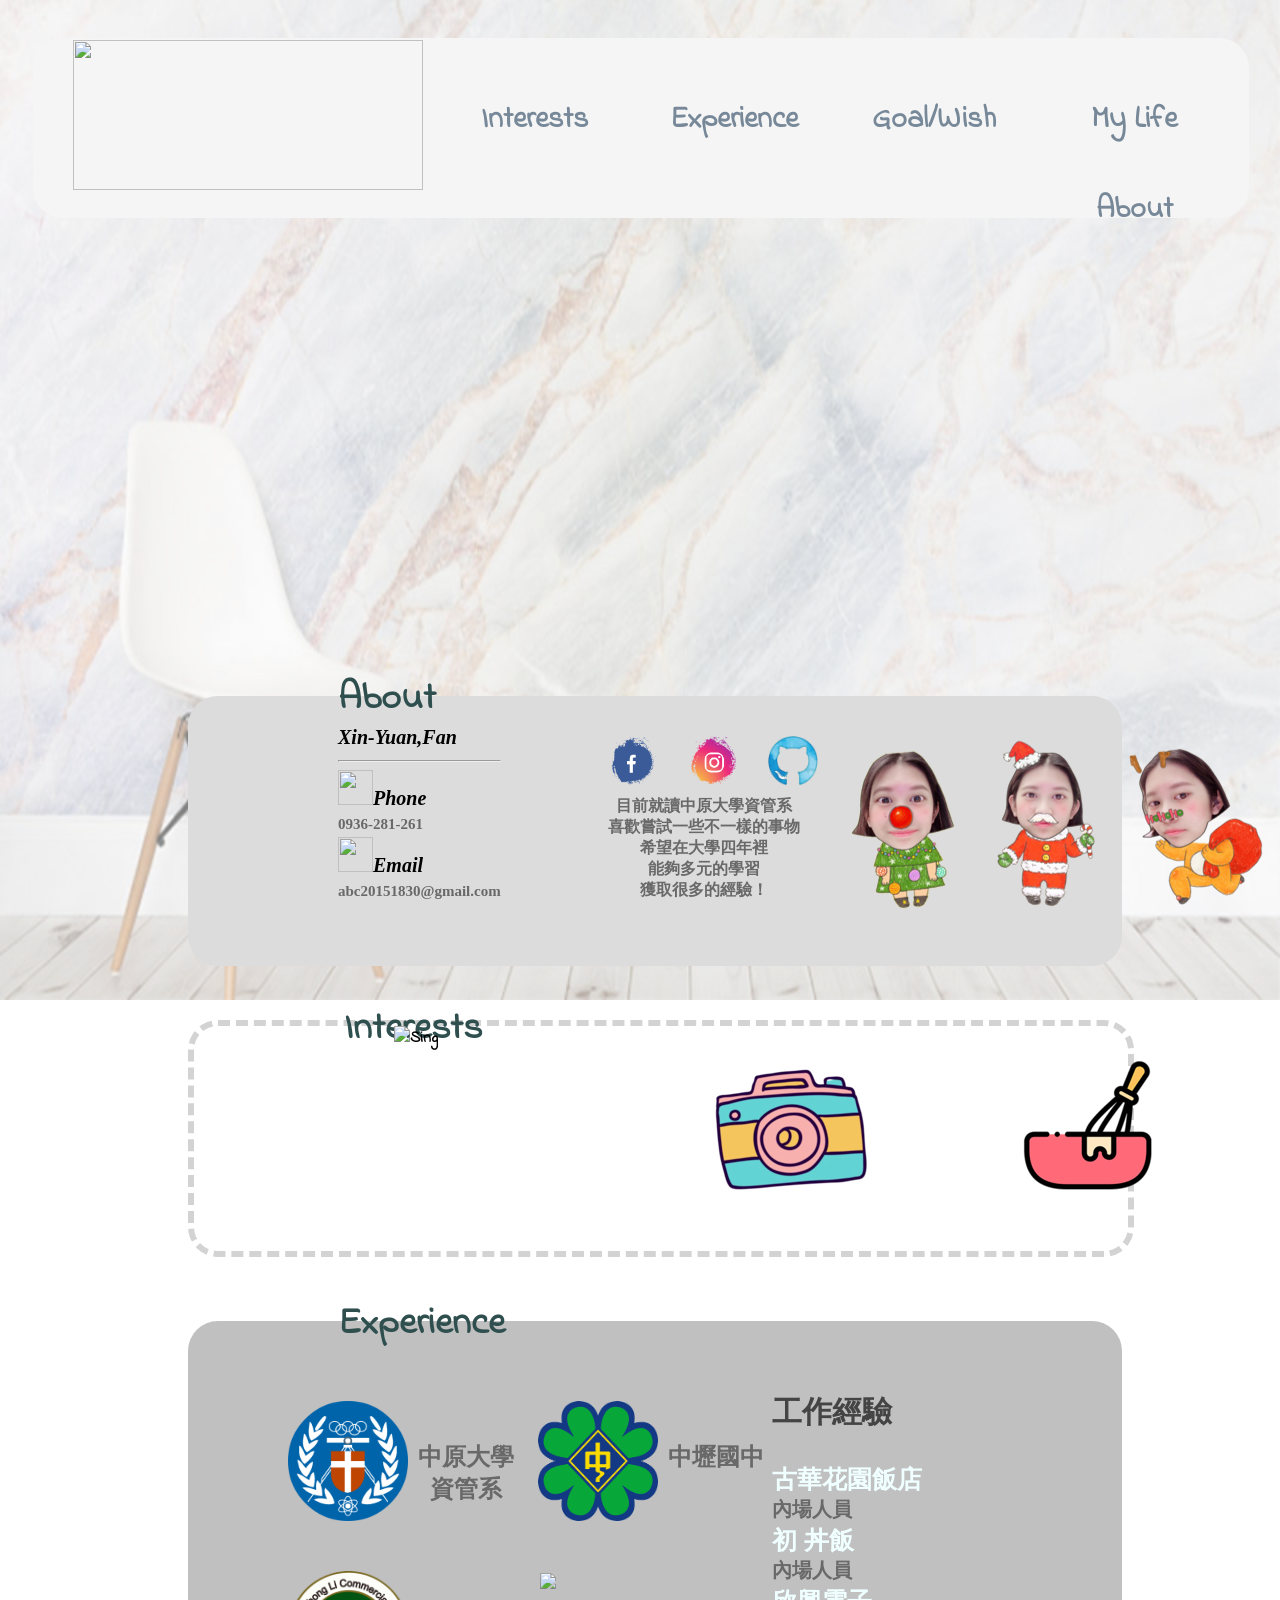
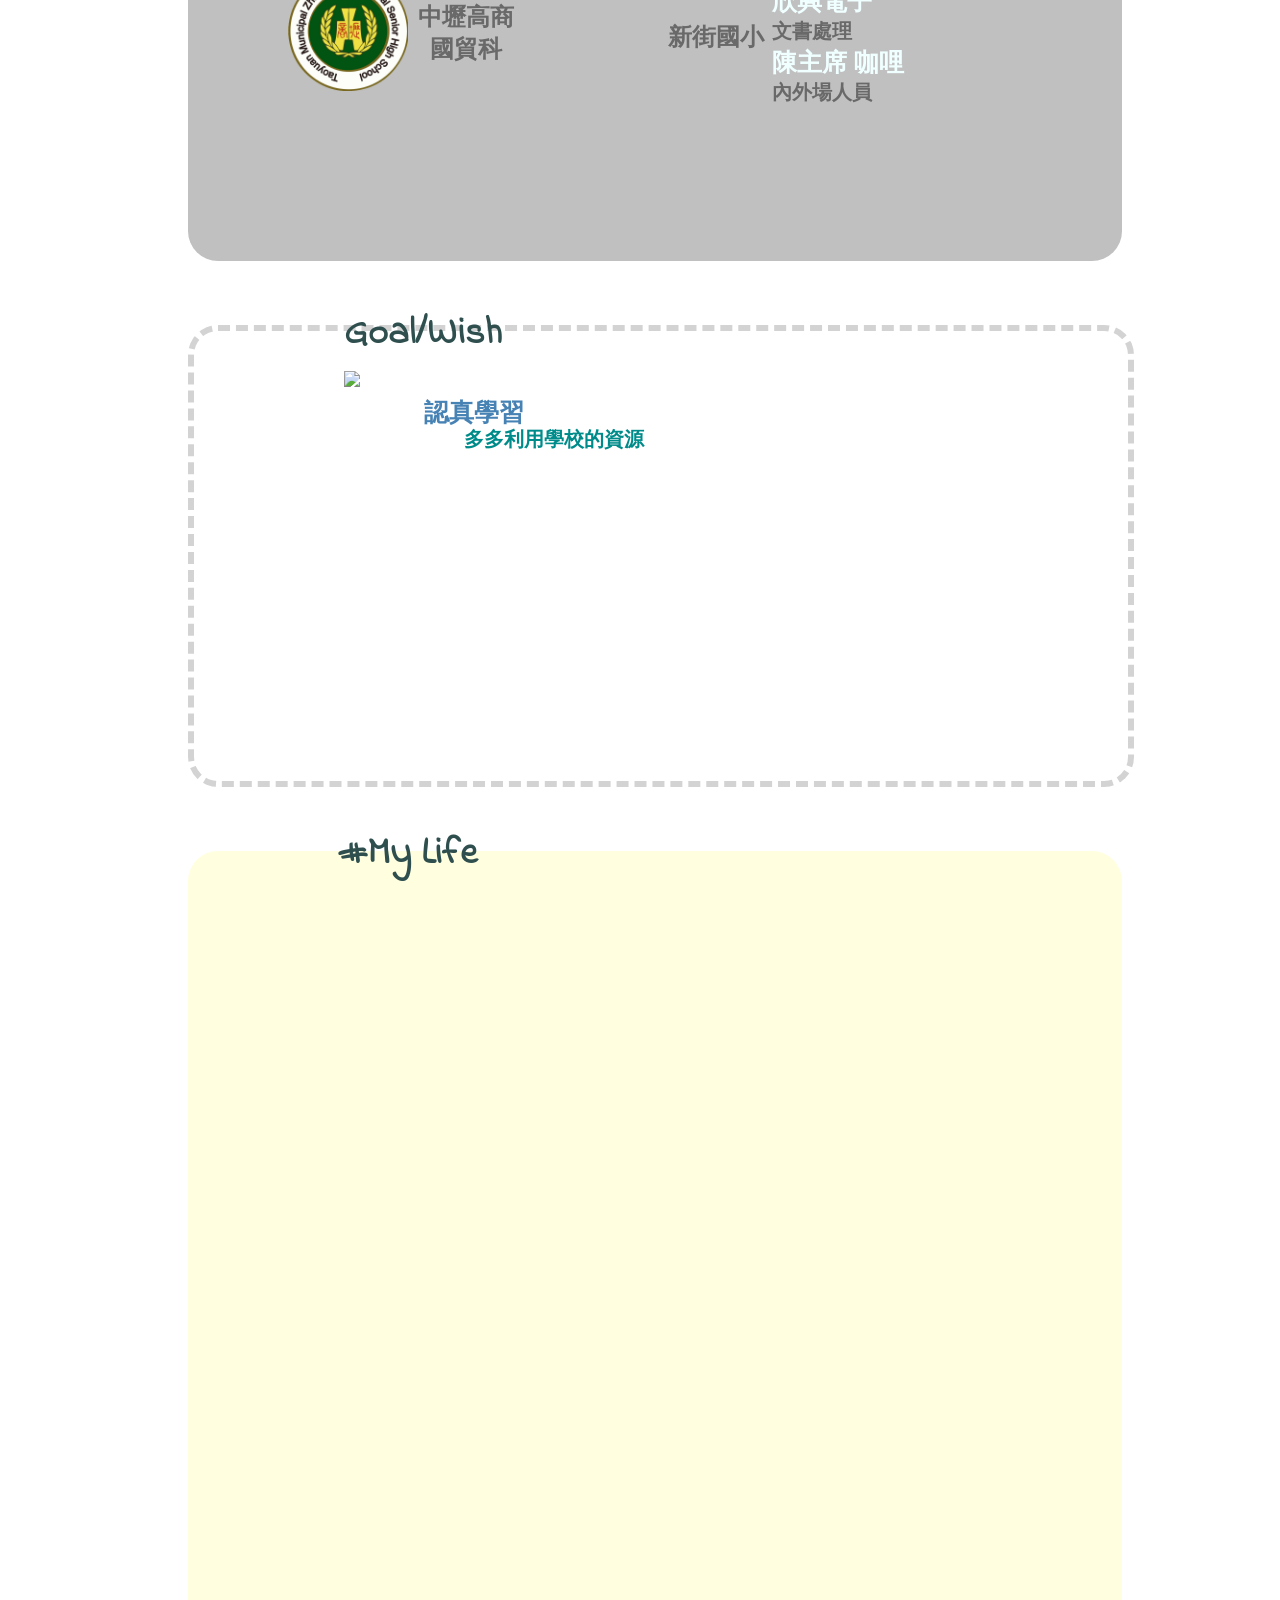
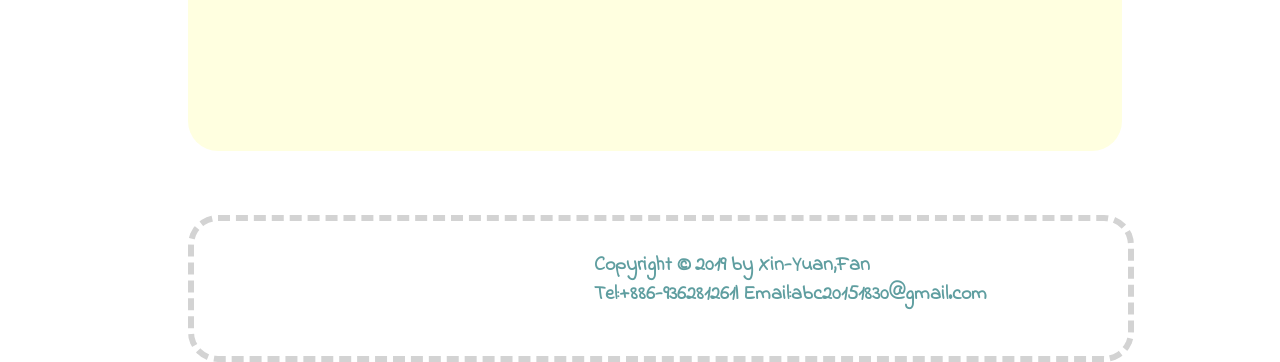
==== index.html @ 4241c242 "Create index.html" ====
<!DOCTYPE html>
<html lang="en">
<head>
	<meta charset="UTF-8">
	<title>欣媛-個人網站</title>
	<style>
		@import url('https://fonts.googleapis.com/css?family=Indie+Flower&display=swap');
		
		html{
			height: 100%;
			font-family:Indie Flower, cursive;
			font-weight: bolder;
		}
		div.bg{
			background-size:cover;
			position: fixed;
			top:0;
			left: 0;
			bottom:0;
			right:0;
			z-index: -1000;
		}
		img.bg{
			opacity: 0.5;
			min-width: 100%;
        	min-height: 1000px;
        	width: 100%;
		}
		img.logo{
			position: relative;
			top:2px;
			left:40px;
			width:350px;
			height:150px;
			float: left;
			
		}
		div.view{
			position:relative;
			top:30px;
			right:15px;
			width:200px;
			height:90px;
			float:right;
			text-align: center;
			
		}
		div.view:hover{
			background-color:white;		
			color:#000000;
			border: none;
			border-radius: 30px;
		}
		nav.top{
			border: none;
			border-radius:30px;
			position:relative;
			left:25px;
			width:95vw;
			height:20vh;
			background-color:#F5F5F5;
			margin-top: 3%;
		
		}
		a{
			font-size:30px;
            color:#778899;
		}
	.coverflow{
		position:absolute;
        width:85vw;
        height:85vh;
        
    }
    .coverflow>a{
        display: block;
        position:absolute;
        top:15px;
        left:200px;
        opacity: 0;
        
   		filter: alpha(opacity=0);
    /*當圖片數量增加，影片長度需更改，變為5s*圖片數量*/
    	-webkit-animation: silder 15s linear infinite;
        animation: silder 15s linear infinite;
    }
    .coverflow>a>img{
        max-width: 100%;
        border: none;
        border-radius:20px;
    }

/*動畫關鍵影格*/
    @-webkit-keyframes silder {
        10% {
            opacity: 1;
            filter: alpha(opacity=100);
        }
        30% {
            opacity: 1;
            filter: alpha(opacity=100);
        }
        40% {
            opacity: 0;
            filter: alpha(opacity=0);
        }
    }
    @keyframes silder {
        10% {
            opacity: 1;
            filter: alpha(opacity=100);
        }
        30% {
            opacity: 1;
            filter: alpha(opacity=100);
        }
        40% {
            opacity: 0;
            filter: alpha(opacity=0);
        }
    }

/*每個圖片各延遲5秒*/
    .coverflow>a:nth-child(3) {
        -webkit-animation-delay: 10s;
                animation-delay: 10s;               
    }

    .coverflow>a:nth-child(2) {
        -webkit-animation-delay: 5s;
                animation-delay: 5s;
    }

    .coverflow>a:nth-child(1) {
        -webkit-animation-delay: 0s;
                animation-delay: 0s;    
    }

    div.about{
		border: none;
		border-radius:30px;
		position:relative;
		top:430px;
		left:180px;
		width:73vw;
		height:30vh;
		background-color:#DCDCDC;
    }
    div.about-word1{
		position: absolute;
		top: 30px;
		left: 150px;
		float: left;
    }
    span.title1{ 
    	font-size:38px;
    	font-weight: bolder;
    	color:darkslategray;
    	position: absolute;
    	top:-25px;
    	left:150px;
    }
	span.aw1{
		font-family:Comic Sans MS;
		font-size:20px;
		font-style: italic;
		font-weight: bolder;
	}
	span.aw2{
		font-family:Comic Sans MS;
		font-size:15px;
		color: #696969;
	}
	div.about-img{
		position:absolute;
		top:40px;
		left:650px;
		width:5px;
		height:10px;
	}
	div.about-word2{
		font-family:微軟正黑體;
		font-size:16px;
		color:#696969;
		text-align: center;
		position: absolute;
		top:100px;
		left:420px;
	}
	img.social1{
		position: absolute;
		top: 40px;
		left: 420px;
		width:50px;
		height:50px;
	}
	img.social2{
		position: absolute;
		top: 40px;
		left: 500px;
		width:50px;
		height:50px;
	}
	img.social3{
		position: absolute;
		top: 40px;
		left:580px;
		width:50px;
		height:50px;
	}
	 div.Interests{
		border:#D3D3D3 dashed 6px;
		border-radius:30px;
		position:relative;
		top:460px;
		left:180px;
		width:73vw;
		height:25vh;
			
    }
    span.title2{ 
    	font-size:38px;
    	font-weight: bolder;
    	color:darkslategray;
    	position: absolute;
    	top:-25px;
    	left:150px;
	}
	div.I1{
		position: absolute;
		top:0px;
		left:200px;
		width:50px; 
		height:50px;
	}
	div.I2{
		position: absolute;
		top:-15px;
		left:500px;
		width:50px; 
		height:50px;
	}
	div.I3{
		position: absolute;
		top:0px;
		left:800px;
		width:50px; 
		height:50px;
	}	
	div.Experience{
		border: none;
		border-radius:30px;
		position:relative;
		top:500px;
		left:180px;
		width:73vw;
		height:60vh;
		background-color:#C0C0C0;
    }
    span.title3{ 
    	font-size:38px;
    	font-weight: bolder;
    	color:darkslategray;
    	position: absolute;
    	top:-25px;
    	left:150px;
	}
	img.c1{
		position: absolute;
		top:80px; 
		left:100px;
		width:120px ;
		height:120px;
	}
	span.c1-word{
		text-align: center;
		position: absolute;
		top:100px;
		left:230px;
		font-family:微軟正黑體; 
		color: #696969;
	}
	img.c2{
		position: absolute;
		top:250px; 
		left:100px;
		width:120px ;
		height:120px;
	}
	span.c2-word{
		text-align: center;
		position: absolute;
		top:260px;
		left:230px;
		font-family:微軟正黑體; 
		color: #696969;
	}
	img.c3{
		position: absolute;
		top:80px; 
		left:350px;
		width:120px ;
		height:120px;
	}
	span.c3-word{
		text-align: center;
		position: absolute;
		top:100px;
		left:480px;
		font-family:微軟正黑體; 
		color: #696969;
	}
	img.c4{
		position: absolute;
		top:250px; 
		left:350px;
		width:120px ;
		height:120px;
	}
	span.c4-word{
		text-align: center;
		position: absolute;
		top:280px;
		left:480px;
		font-family:微軟正黑體; 
		color: #696969;
	}
	.exp{
		position: absolute;
		top:25px;
		right:200px;
	}
	.exp1-t{
		font-size:30px;
		font-family:微軟正黑體;
		color:#444444;
	}
	.exp1{
		font-size: 25px;
		font-family:微軟正黑體;
		color:#F0FFFF;
	}
	.exp2{
		font-size: 20px;
		font-family:微軟正黑體;
		color: #696969;
	}
	div.Goal{
		border:#D3D3D3 dashed 6px;
		border-radius:30px;
		position:relative;
		top:540px;
		left:180px;
		width:73vw;
		height:50vh;
    }
    span.title4{
    	font-size:38px;
    	font-weight: bolder;
    	color:darkslategray;
    	position: absolute;
    	top:-25px;
    	left:150px;
    }
	div.Life{
		border:none;
		border-radius:30px;
		position:relative;
		top:580px;
		left:180px;
		width:73vw;
		height:100vh;
		background-color:lightyellow;
    }
    span.title5{
    	font-size:38px;
    	font-weight: bolder;
    	color:darkslategray;
    	position: absolute;
    	top:-25px;
    	left:150px;
    }
    div.GW1{
		position: absolute;
		top:40px; 
		left:150px;
		width: 80vw;
		height: 80vh;
	}
	span.a1{
		position: absolute;
		top:25px; 
		left:80px;
		font-size:25px;
		font-family: 微軟正黑體;
		color:#4682B4; 
	}
	span.a2{
		position: absolute;
		top:55px; 
		left:120px;	
		font-size:20px;
		font-family: 微軟正黑體;
		color:#008B8B; 	
	}
	div.GW2{
		position: absolute;
		top:40px; 
		left:600px;
		width: 80vw;
		height: 80vh;
    }
	span.GW1-1{
		position: absolute;
		top:45px; 
		left:200px;
		font-family:微軟正黑體;
		font-size:15px;
		font-weight: bolder;
		color: #4682B4;
    }
    span.GW1-2{
		position: absolute;
		top:50px; 
		left:650px;
		font-family:微軟正黑體;
		font-size:10px;
		font-weight: bolder;
		color: #4682B4;    	
    }
    span.GW2-1{
		position: absolute;
		top:50px; 
		left:650px;
		font-family:微軟正黑體;
		font-size:15px;
		font-weight: bolder;
		color: #4682B4;    	
    }
    span.GW2-2{
		position: absolute;
		top:50px; 
		left:650px;
		font-family:微軟正黑體;
		font-size:10px;
		font-weight: bolder;
		color: #4682B4;    	
    }
    div.Footer{
		border:#D3D3D3 dashed 6px;
		border-radius:30px;
		position:relative;
		top:620px;
		left:180px;
		width:73vw;
		height:15vh;
		margin-bottom:3%;
    }
    .footer{
		font-size: 20px;
		color:cadetblue;
		position:absolute;
		top:30px ;
		left:400px;
    }
	</style>
</head>
<body>
	<div class="bg">
		<img class="bg" src="bg.jpg" >
	</div>

	<section>
			<nav class="top"><!--選單-->
				<div><img class="logo" src="logo.png"></div>
				<a href="#contact"><div class="view"><p>My Life</p></div></a>
				<a href="#life"><div class="view"><p>Goal/Wish</p></div></a>
				<a href="#goal"><div class="view"><p>Experience</p></div></a>
				<a href="#wish"><div class="view"><p>Interests</p></div></a>
				<a href="#personal"><div class="view"><p>About</p></div></a>
			</nav>
	</section>
<br>
	<section>
		<div class="coverflow"><!--圖片輪播-->
    		<a href="#"><img src="01.jpg"></a>
    		<a href="#"><img src="02.jpg"></a>
   			<a href="#"><img src="03.jpg"></a>
		</div>
    </section>
<br>
	<section>
		<div class="about"><!--about start-->
			<div class="about-img"><img src="1.png"></div>
			<span class="title1">About<br></span>
			<div class="about-word1">
				<span class="aw1">Xin-Yuan,Fan<br></span>
				<hr>
				<span class="aw1"><img width="35px" height="35px" src="phone.png">Phone<br></span>
				<span class="aw2">0936-281-261<br></span>
				<span class="aw1"><img width="35px" height="35px" src="mail.png">Email<br></span>
				<span class="aw2">abc20151830@gmail.com</span>
			</div>
			<div>
				<img class="social1" src="FB.png" alt="FB">
				<img class="social2" src="IG.png" alt="IG">
				<img class="social3" src="Github.png" alt="Github">	
			</div>
			<div class="about-word2">
			目前就讀中原大學資管系<br>喜歡嘗試一些不一樣的事物<br>
			希望在大學四年裡<br>能夠多元的學習<br>獲取很多的經驗！
			</div>
		</div>
	</section>
<br>
	<section>
		<div class="Interests">
			<span class="title2">Interests</span>
			<div class="I1">
				<img src="Sing.png" alt="Sing">
			</div>
			<div class="I2">
				<img src="Camera.png" alt="Photography">
			</div>
			<div class="I3">
				<img src="Cook.png" alt="Cook">
			</div>
		</div>
	</section>
<br>
	<section>
		<div class="Experience">
			<span class="title3">Experience</span>
			<div>
				<img class="c1" src="CYCU.png"><span class="c1-word"><h2>中原大學<br>資管系</h2></span>
				<img class="c2" src="Clvsc.png"><span class="c2-word"><h2>中壢高商<br>國貿科</h2></span>
				<img class="c3" src="Cljhs.png"><span class="c3-word"><h2>中壢國中</h2></span>
				<img class="c4" src="SJ.png"><span class="c4-word"><h2>新街國小</h2></span>
			</div>
			<div>
				<ul class="exp" style="list-style: none">
					<p class="exp1-t">工作經驗</p>
					<li>
						<span class="exp1">古華花園飯店<br></span>
						<span class="exp2">內場人員<br></span>
					</li>
					<li>
						<span class="exp1">初 丼飯<br></span>
						<span class="exp2">內場人員<br></span>
					</li>
					<li>
						<span class="exp1">欣興電子<br></span>
						<span class="exp2">文書處理<br></span>
					</li>
					<li>
						<span class="exp1">陳主席 咖哩<br></span>
						<span class="exp2">內外場人員<br></span>
					</li>
				</ul>
			</div>
		</div>
	</section>
<br>
	<section>
		<div class="Goal">
			<span class="title4">Goal/Wish</span>
			<div class="GW1">
				<img src="leaf.png"><span class="a1">認真學習<br></span>
				<span class="a2">多多利用學校的資源</span>
			</div>

		</div>
	</section>
<br>
	<section>
		<div class="Life">
			<span class="title5">#My Life</span>
		</div>
	</section>
<br>
	<section>
		<div class="Footer">
			<span class="footer">Copyright © 2019 by Xin-Yuan,Fan <br>
			Tel:+886-936281261| Email:abc20151830@gmail.com</span>
		</div>
	</section>
</body>
</html>
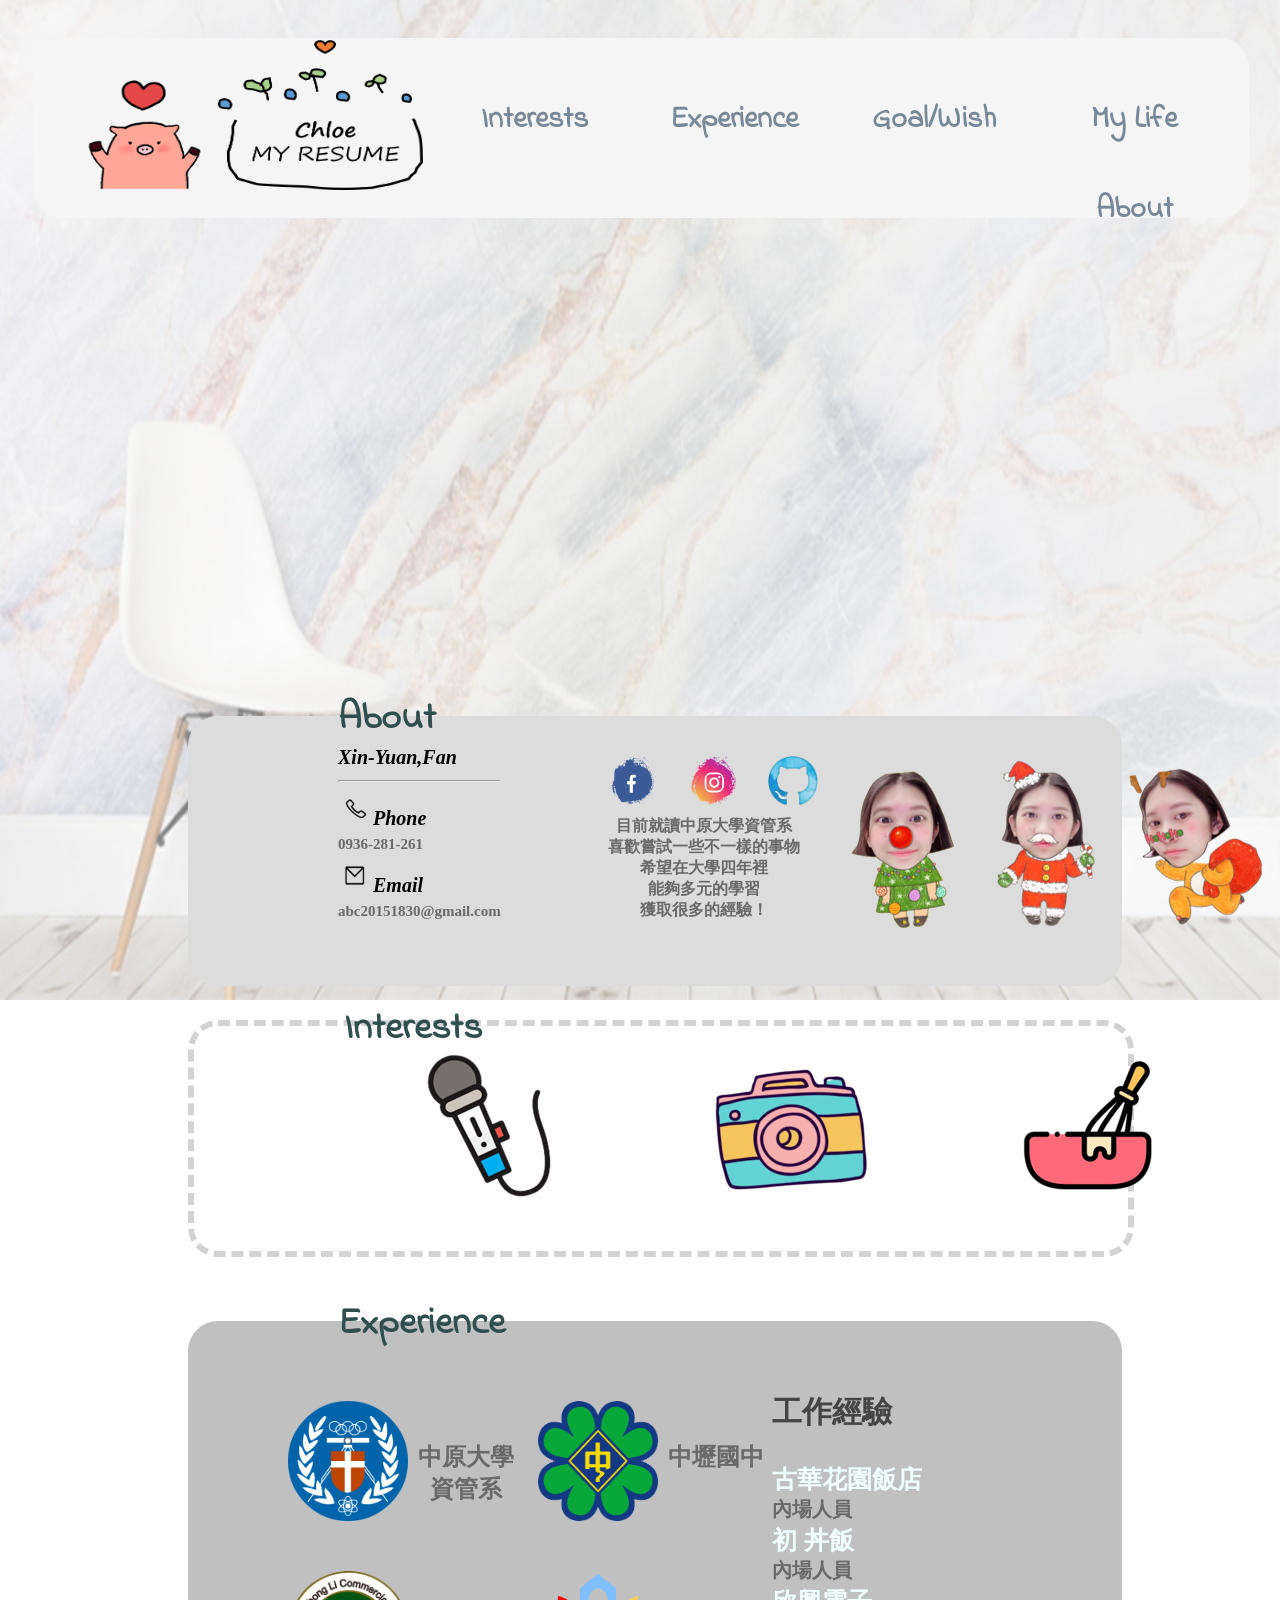
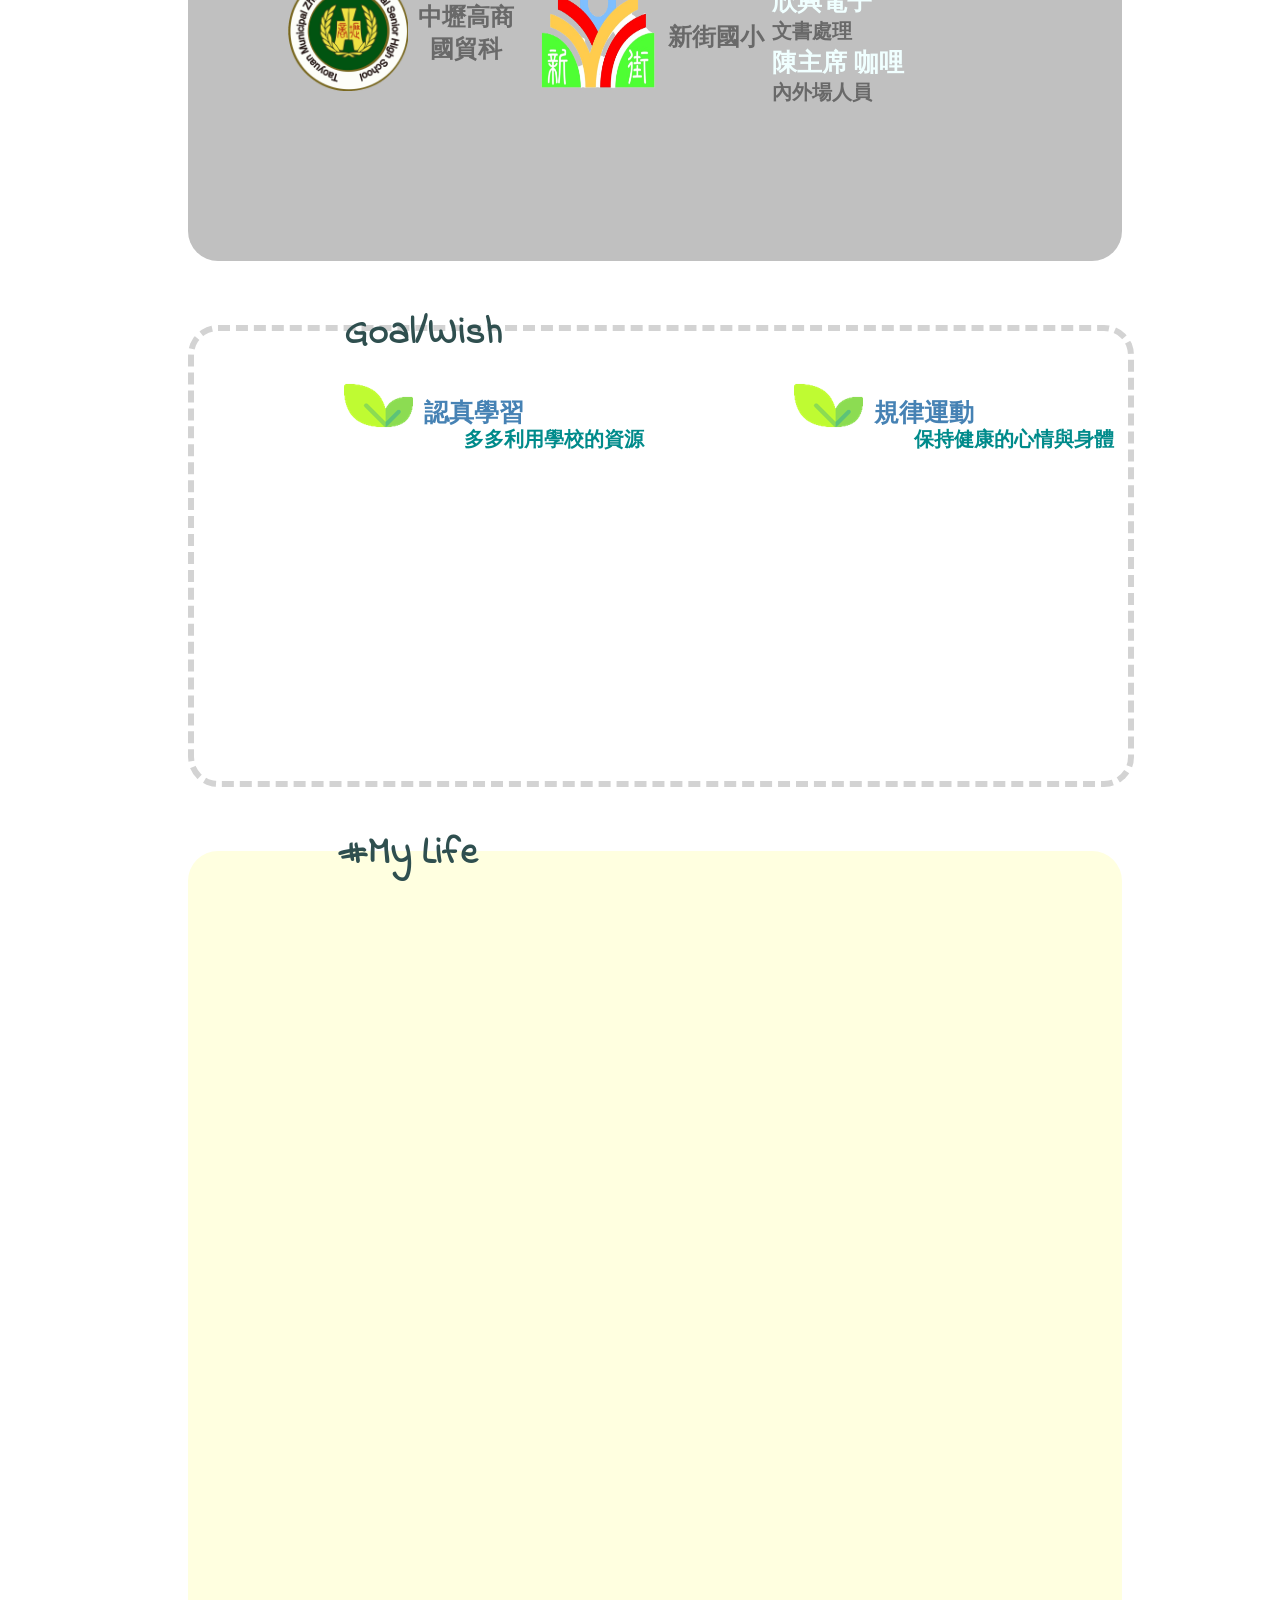
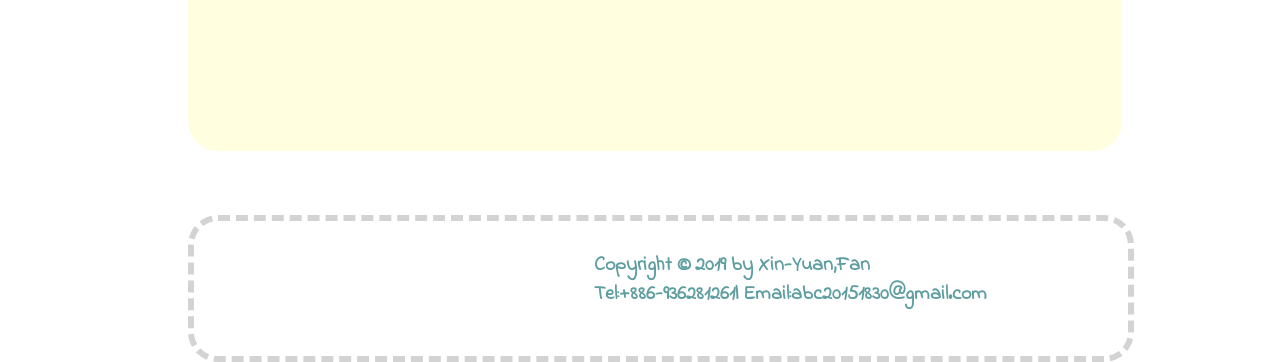
==== commit 01610c97: "Update index.html" ====
--- a/index.html
+++ b/index.html
@@ -140,7 +140,7 @@
 		border: none;
 		border-radius:30px;
 		position:relative;
-		top:430px;
+		top:450px;
 		left:180px;
 		width:73vw;
 		height:30vh;
@@ -402,6 +402,22 @@
 		font-size:20px;
 		font-family: 微軟正黑體;
 		color:#008B8B; 	
+	}
+	span.b1{
+		position: absolute;
+		top:25px; 
+		left:80px;
+		font-size:25px;
+		font-family: 微軟正黑體;
+		color:#4682B4; 		
+	}
+	span.b2{
+		position: absolute;
+		top:55px; 
+		left:120px;	
+		font-size:20px;
+		font-family: 微軟正黑體;
+		color:#008B8B; 			
 	}
 	div.GW2{
 		position: absolute;
@@ -568,7 +584,10 @@
 				<img src="leaf.png"><span class="a1">認真學習<br></span>
 				<span class="a2">多多利用學校的資源</span>
 			</div>
-
+			<div class="GW2">
+				<img src="leaf.png"><span class="a1">規律運動<br></span>
+				<span class="a2">保持健康的心情與身體</span>
+			</div>
 		</div>
 	</section>
 <br>
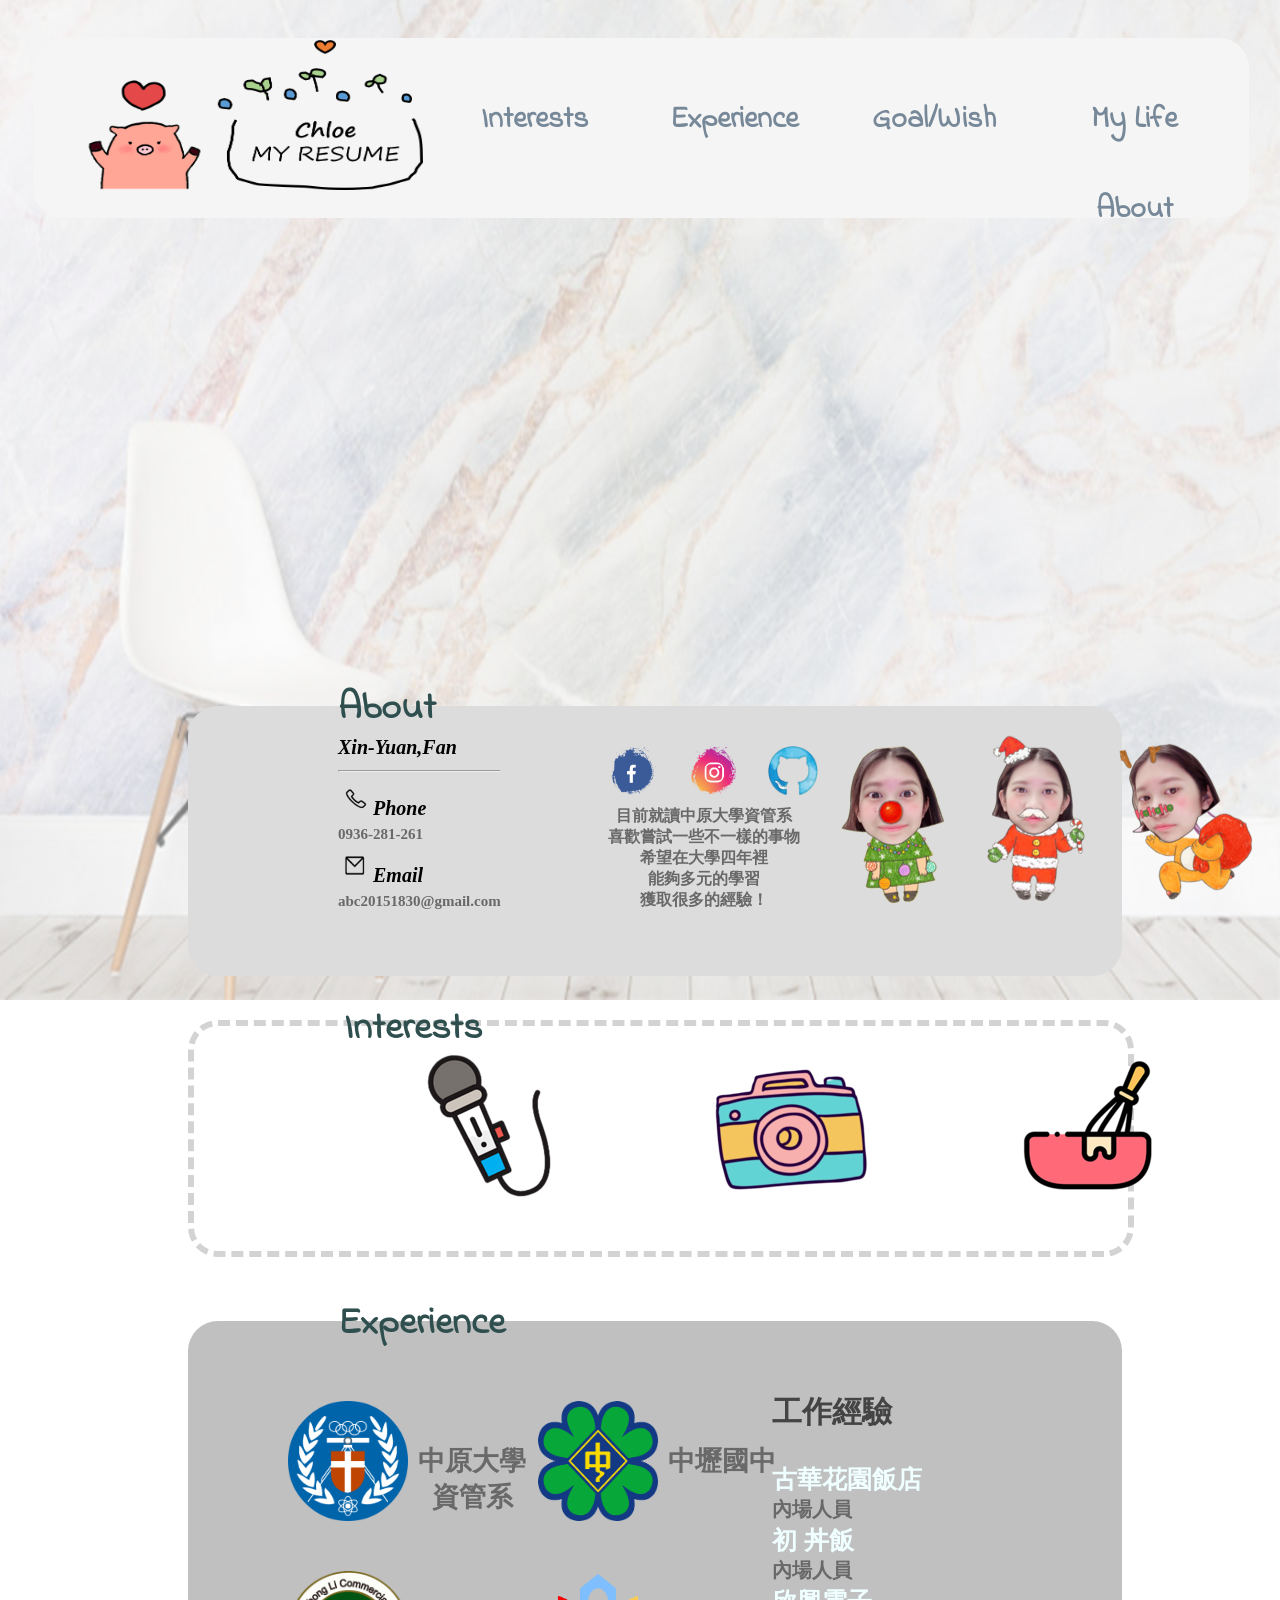
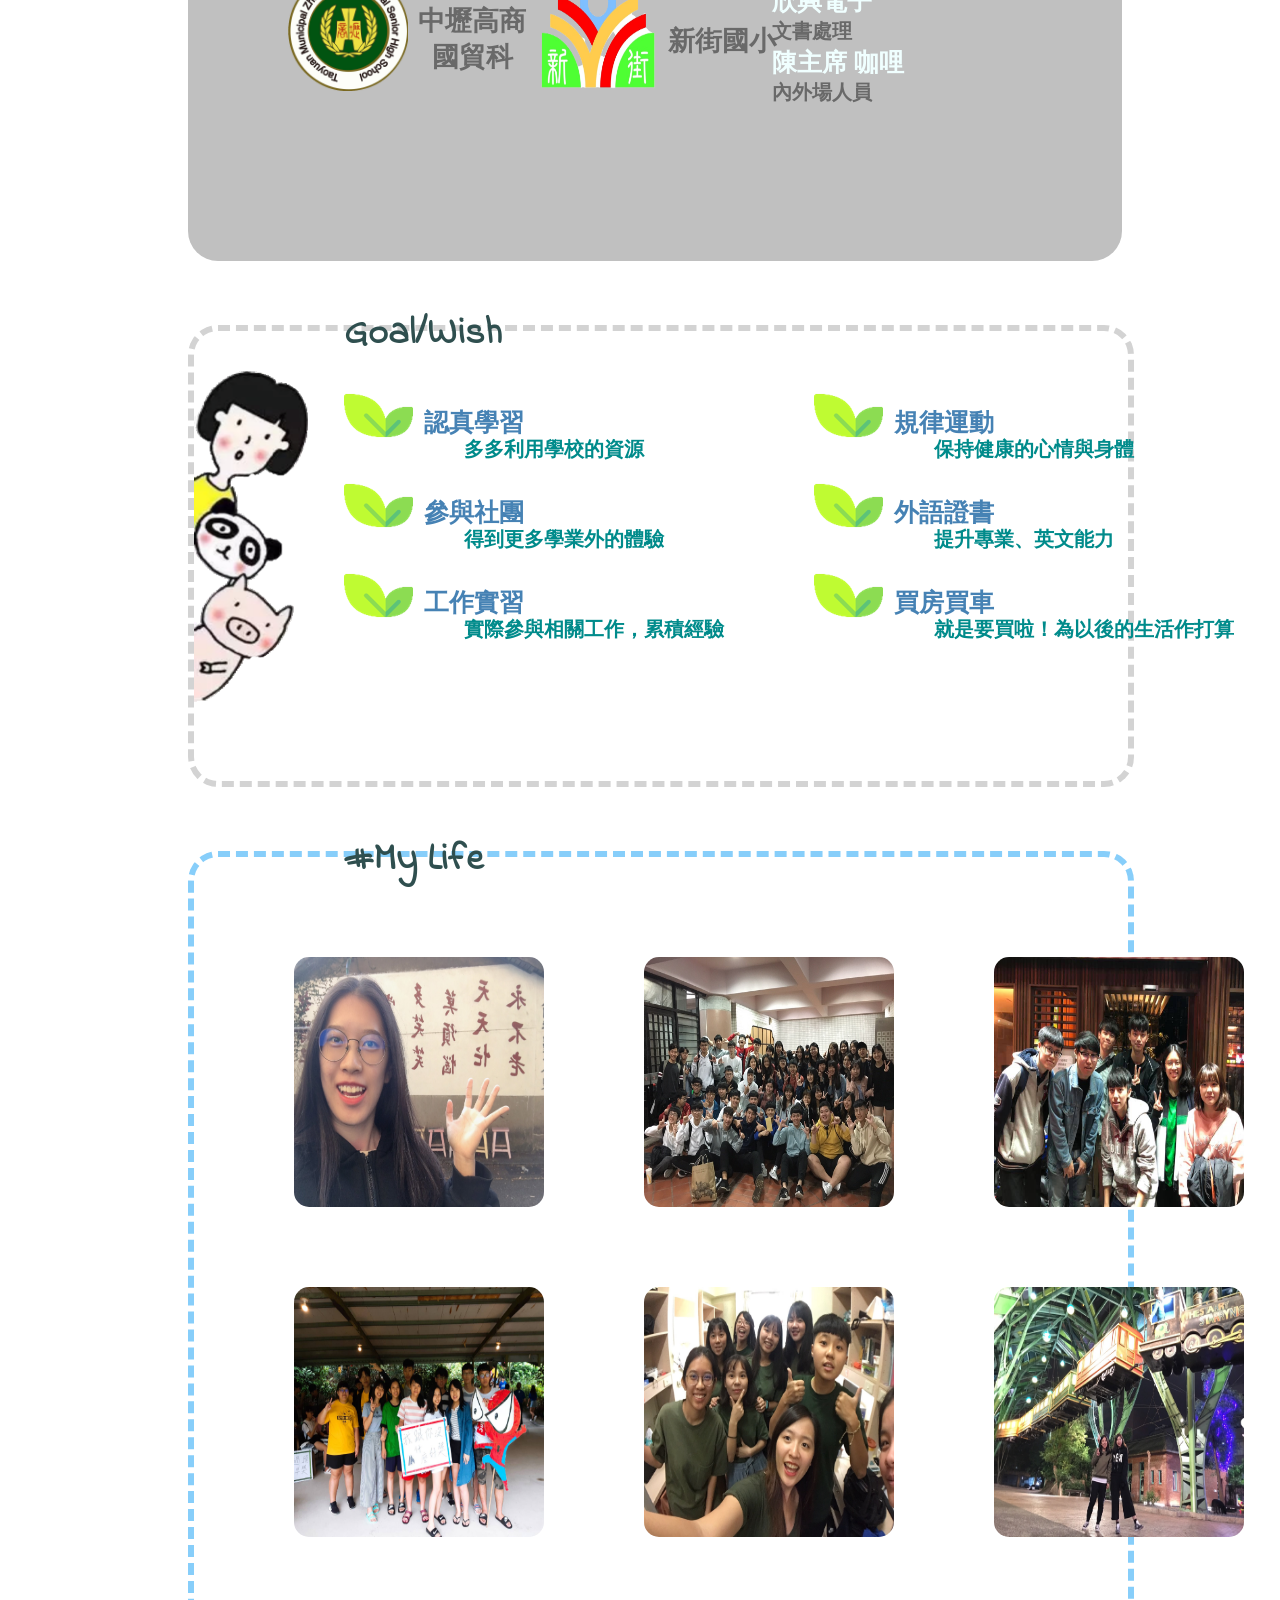
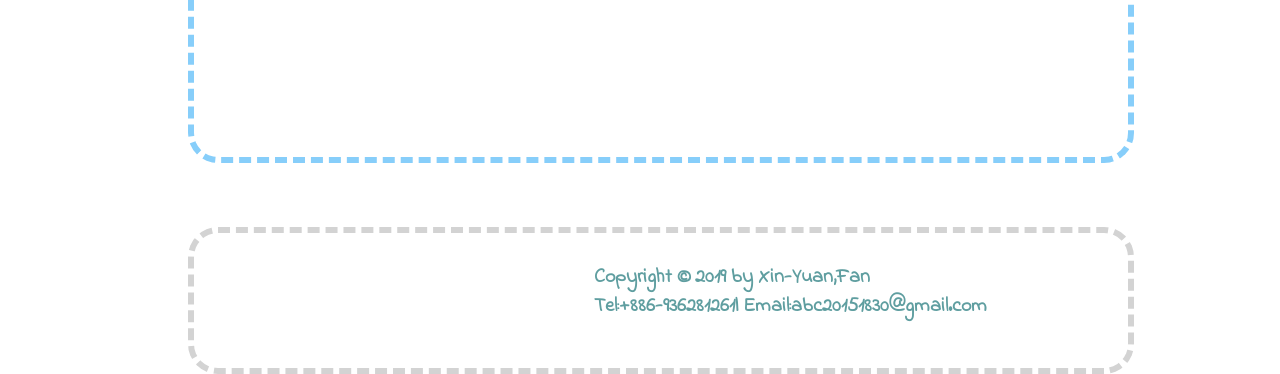
==== commit 6644808a: "Update index.html" ====
--- a/index.html
+++ b/index.html
@@ -3,525 +3,62 @@
 <head>
 	<meta charset="UTF-8">
 	<title>欣媛-個人網站</title>
-	<style>
-		@import url('https://fonts.googleapis.com/css?family=Indie+Flower&display=swap');
-		
-		html{
-			height: 100%;
-			font-family:Indie Flower, cursive;
-			font-weight: bolder;
-		}
-		div.bg{
-			background-size:cover;
-			position: fixed;
-			top:0;
-			left: 0;
-			bottom:0;
-			right:0;
-			z-index: -1000;
-		}
-		img.bg{
-			opacity: 0.5;
-			min-width: 100%;
-        	min-height: 1000px;
-        	width: 100%;
-		}
-		img.logo{
-			position: relative;
-			top:2px;
-			left:40px;
-			width:350px;
-			height:150px;
-			float: left;
-			
-		}
-		div.view{
-			position:relative;
-			top:30px;
-			right:15px;
-			width:200px;
-			height:90px;
-			float:right;
-			text-align: center;
-			
-		}
-		div.view:hover{
-			background-color:white;		
-			color:#000000;
-			border: none;
-			border-radius: 30px;
-		}
-		nav.top{
-			border: none;
-			border-radius:30px;
-			position:relative;
-			left:25px;
-			width:95vw;
-			height:20vh;
-			background-color:#F5F5F5;
-			margin-top: 3%;
-		
-		}
-		a{
-			font-size:30px;
-            color:#778899;
-		}
-	.coverflow{
-		position:absolute;
-        width:85vw;
-        height:85vh;
-        
-    }
-    .coverflow>a{
-        display: block;
-        position:absolute;
-        top:15px;
-        left:200px;
-        opacity: 0;
-        
-   		filter: alpha(opacity=0);
-    /*當圖片數量增加，影片長度需更改，變為5s*圖片數量*/
-    	-webkit-animation: silder 15s linear infinite;
-        animation: silder 15s linear infinite;
-    }
-    .coverflow>a>img{
-        max-width: 100%;
-        border: none;
-        border-radius:20px;
-    }
-
-/*動畫關鍵影格*/
-    @-webkit-keyframes silder {
-        10% {
-            opacity: 1;
-            filter: alpha(opacity=100);
-        }
-        30% {
-            opacity: 1;
-            filter: alpha(opacity=100);
-        }
-        40% {
-            opacity: 0;
-            filter: alpha(opacity=0);
-        }
-    }
-    @keyframes silder {
-        10% {
-            opacity: 1;
-            filter: alpha(opacity=100);
-        }
-        30% {
-            opacity: 1;
-            filter: alpha(opacity=100);
-        }
-        40% {
-            opacity: 0;
-            filter: alpha(opacity=0);
-        }
-    }
-
-/*每個圖片各延遲5秒*/
-    .coverflow>a:nth-child(3) {
-        -webkit-animation-delay: 10s;
-                animation-delay: 10s;               
-    }
-
-    .coverflow>a:nth-child(2) {
-        -webkit-animation-delay: 5s;
-                animation-delay: 5s;
-    }
-
-    .coverflow>a:nth-child(1) {
-        -webkit-animation-delay: 0s;
-                animation-delay: 0s;    
-    }
-
-    div.about{
-		border: none;
-		border-radius:30px;
-		position:relative;
-		top:450px;
-		left:180px;
-		width:73vw;
-		height:30vh;
-		background-color:#DCDCDC;
-    }
-    div.about-word1{
-		position: absolute;
-		top: 30px;
-		left: 150px;
-		float: left;
-    }
-    span.title1{ 
-    	font-size:38px;
-    	font-weight: bolder;
-    	color:darkslategray;
-    	position: absolute;
-    	top:-25px;
-    	left:150px;
-    }
-	span.aw1{
-		font-family:Comic Sans MS;
-		font-size:20px;
-		font-style: italic;
-		font-weight: bolder;
-	}
-	span.aw2{
-		font-family:Comic Sans MS;
-		font-size:15px;
-		color: #696969;
-	}
-	div.about-img{
-		position:absolute;
-		top:40px;
-		left:650px;
-		width:5px;
-		height:10px;
-	}
-	div.about-word2{
-		font-family:微軟正黑體;
-		font-size:16px;
-		color:#696969;
-		text-align: center;
-		position: absolute;
-		top:100px;
-		left:420px;
-	}
-	img.social1{
-		position: absolute;
-		top: 40px;
-		left: 420px;
-		width:50px;
-		height:50px;
-	}
-	img.social2{
-		position: absolute;
-		top: 40px;
-		left: 500px;
-		width:50px;
-		height:50px;
-	}
-	img.social3{
-		position: absolute;
-		top: 40px;
-		left:580px;
-		width:50px;
-		height:50px;
-	}
-	 div.Interests{
-		border:#D3D3D3 dashed 6px;
-		border-radius:30px;
-		position:relative;
-		top:460px;
-		left:180px;
-		width:73vw;
-		height:25vh;
-			
-    }
-    span.title2{ 
-    	font-size:38px;
-    	font-weight: bolder;
-    	color:darkslategray;
-    	position: absolute;
-    	top:-25px;
-    	left:150px;
-	}
-	div.I1{
-		position: absolute;
-		top:0px;
-		left:200px;
-		width:50px; 
-		height:50px;
-	}
-	div.I2{
-		position: absolute;
-		top:-15px;
-		left:500px;
-		width:50px; 
-		height:50px;
-	}
-	div.I3{
-		position: absolute;
-		top:0px;
-		left:800px;
-		width:50px; 
-		height:50px;
-	}	
-	div.Experience{
-		border: none;
-		border-radius:30px;
-		position:relative;
-		top:500px;
-		left:180px;
-		width:73vw;
-		height:60vh;
-		background-color:#C0C0C0;
-    }
-    span.title3{ 
-    	font-size:38px;
-    	font-weight: bolder;
-    	color:darkslategray;
-    	position: absolute;
-    	top:-25px;
-    	left:150px;
-	}
-	img.c1{
-		position: absolute;
-		top:80px; 
-		left:100px;
-		width:120px ;
-		height:120px;
-	}
-	span.c1-word{
-		text-align: center;
-		position: absolute;
-		top:100px;
-		left:230px;
-		font-family:微軟正黑體; 
-		color: #696969;
-	}
-	img.c2{
-		position: absolute;
-		top:250px; 
-		left:100px;
-		width:120px ;
-		height:120px;
-	}
-	span.c2-word{
-		text-align: center;
-		position: absolute;
-		top:260px;
-		left:230px;
-		font-family:微軟正黑體; 
-		color: #696969;
-	}
-	img.c3{
-		position: absolute;
-		top:80px; 
-		left:350px;
-		width:120px ;
-		height:120px;
-	}
-	span.c3-word{
-		text-align: center;
-		position: absolute;
-		top:100px;
-		left:480px;
-		font-family:微軟正黑體; 
-		color: #696969;
-	}
-	img.c4{
-		position: absolute;
-		top:250px; 
-		left:350px;
-		width:120px ;
-		height:120px;
-	}
-	span.c4-word{
-		text-align: center;
-		position: absolute;
-		top:280px;
-		left:480px;
-		font-family:微軟正黑體; 
-		color: #696969;
-	}
-	.exp{
-		position: absolute;
-		top:25px;
-		right:200px;
-	}
-	.exp1-t{
-		font-size:30px;
-		font-family:微軟正黑體;
-		color:#444444;
-	}
-	.exp1{
-		font-size: 25px;
-		font-family:微軟正黑體;
-		color:#F0FFFF;
-	}
-	.exp2{
-		font-size: 20px;
-		font-family:微軟正黑體;
-		color: #696969;
-	}
-	div.Goal{
-		border:#D3D3D3 dashed 6px;
-		border-radius:30px;
-		position:relative;
-		top:540px;
-		left:180px;
-		width:73vw;
-		height:50vh;
-    }
-    span.title4{
-    	font-size:38px;
-    	font-weight: bolder;
-    	color:darkslategray;
-    	position: absolute;
-    	top:-25px;
-    	left:150px;
-    }
-	div.Life{
-		border:none;
-		border-radius:30px;
-		position:relative;
-		top:580px;
-		left:180px;
-		width:73vw;
-		height:100vh;
-		background-color:lightyellow;
-    }
-    span.title5{
-    	font-size:38px;
-    	font-weight: bolder;
-    	color:darkslategray;
-    	position: absolute;
-    	top:-25px;
-    	left:150px;
-    }
-    div.GW1{
-		position: absolute;
-		top:40px; 
-		left:150px;
-		width: 80vw;
-		height: 80vh;
-	}
-	span.a1{
-		position: absolute;
-		top:25px; 
-		left:80px;
-		font-size:25px;
-		font-family: 微軟正黑體;
-		color:#4682B4; 
-	}
-	span.a2{
-		position: absolute;
-		top:55px; 
-		left:120px;	
-		font-size:20px;
-		font-family: 微軟正黑體;
-		color:#008B8B; 	
-	}
-	span.b1{
-		position: absolute;
-		top:25px; 
-		left:80px;
-		font-size:25px;
-		font-family: 微軟正黑體;
-		color:#4682B4; 		
-	}
-	span.b2{
-		position: absolute;
-		top:55px; 
-		left:120px;	
-		font-size:20px;
-		font-family: 微軟正黑體;
-		color:#008B8B; 			
-	}
-	div.GW2{
-		position: absolute;
-		top:40px; 
-		left:600px;
-		width: 80vw;
-		height: 80vh;
-    }
-	span.GW1-1{
-		position: absolute;
-		top:45px; 
-		left:200px;
-		font-family:微軟正黑體;
-		font-size:15px;
-		font-weight: bolder;
-		color: #4682B4;
-    }
-    span.GW1-2{
-		position: absolute;
-		top:50px; 
-		left:650px;
-		font-family:微軟正黑體;
-		font-size:10px;
-		font-weight: bolder;
-		color: #4682B4;    	
-    }
-    span.GW2-1{
-		position: absolute;
-		top:50px; 
-		left:650px;
-		font-family:微軟正黑體;
-		font-size:15px;
-		font-weight: bolder;
-		color: #4682B4;    	
-    }
-    span.GW2-2{
-		position: absolute;
-		top:50px; 
-		left:650px;
-		font-family:微軟正黑體;
-		font-size:10px;
-		font-weight: bolder;
-		color: #4682B4;    	
-    }
-    div.Footer{
-		border:#D3D3D3 dashed 6px;
-		border-radius:30px;
-		position:relative;
-		top:620px;
-		left:180px;
-		width:73vw;
-		height:15vh;
-		margin-bottom:3%;
-    }
-    .footer{
-		font-size: 20px;
-		color:cadetblue;
-		position:absolute;
-		top:30px ;
-		left:400px;
-    }
-	</style>
+	<link rel="stylesheet" type="text/css" href="css/chloe.css">
 </head>
 <body>
 	<div class="bg">
-		<img class="bg" src="bg.jpg" >
+		<img class="bg" src="images/bg.jpg" >
+		
 	</div>
 
-	<section>
-			<nav class="top"><!--選單-->
-				<div><img class="logo" src="logo.png"></div>
-				<a href="#contact"><div class="view"><p>My Life</p></div></a>
-				<a href="#life"><div class="view"><p>Goal/Wish</p></div></a>
-				<a href="#goal"><div class="view"><p>Experience</p></div></a>
-				<a href="#wish"><div class="view"><p>Interests</p></div></a>
-				<a href="#personal"><div class="view"><p>About</p></div></a>
+	<div class="top">
+			<a href="index.html"><img src="images\top.png" class="top" >
+			
+	</div>
+	<section>	
+
+			<nav class="top1"><!--選單-->
+		<div>
+			<img class="logo" src="images/logo.png">
+		</div>
+				<a href="#life"><div class="view"><p>My Life</p></div></a>
+				<a href="#goal"><div class="view"><p>Goal/Wish</p></div></a>
+				<a href="#experience"><div class="view"><p>Experience</p></div></a>
+				<a href="#interests"><div class="view"><p>Interests</p></div></a>
+				<a href="#about"><div class="view"><p>About</p></div></a>
 			</nav>
 	</section>
 <br>
 	<section>
 		<div class="coverflow"><!--圖片輪播-->
-    		<a href="#"><img src="01.jpg"></a>
-    		<a href="#"><img src="02.jpg"></a>
-   			<a href="#"><img src="03.jpg"></a>
+    		<a href="#"><img src="images/01.jpg"></a>
+    		<a href="#"><img src="images/02.jpg"></a>
+   			<a href="#"><img src="images/03.jpg"></a>
 		</div>
     </section>
 <br>
 	<section>
-		<div class="about"><!--about start-->
-			<div class="about-img"><img src="1.png"></div>
+		<div class="about"><a name="about"></a><!--about start-->
+			<div class="about-img"><img src="images/1.png"></div>
 			<span class="title1">About<br></span>
 			<div class="about-word1">
 				<span class="aw1">Xin-Yuan,Fan<br></span>
 				<hr>
-				<span class="aw1"><img width="35px" height="35px" src="phone.png">Phone<br></span>
+				<span class="aw1"><img width="35px" height="35px" src="images/phone.png">Phone<br></span>
 				<span class="aw2">0936-281-261<br></span>
-				<span class="aw1"><img width="35px" height="35px" src="mail.png">Email<br></span>
+				<span class="aw1"><img width="35px" height="35px" src="images/mail.png">Email<br></span>
 				<span class="aw2">abc20151830@gmail.com</span>
 			</div>
 			<div>
-				<img class="social1" src="FB.png" alt="FB">
-				<img class="social2" src="IG.png" alt="IG">
-				<img class="social3" src="Github.png" alt="Github">	
+				<a href="https://www.facebook.com/zootw147369" target="blank"><img class="social1" src="images/FB.png" alt="FB"></a>
 			</div>
+			<div>
+				<a href="https://www.instagram.com/chloe_fan1004/?hl=zh-tw" target="blank"><img class="social2" src="images/IG.png" alt="IG"></a>
+			</div>		
+			<div>
+				<a href="https://github.com/10744146?tab=repositories" target="blank"><img class="social3" src="images/Github.png" alt="Github"></a>
+			</div>
+		
 			<div class="about-word2">
 			目前就讀中原大學資管系<br>喜歡嘗試一些不一樣的事物<br>
 			希望在大學四年裡<br>能夠多元的學習<br>獲取很多的經驗！
@@ -530,28 +67,30 @@
 	</section>
 <br>
 	<section>
-		<div class="Interests">
+		<div class="Interests"><a name="interests"></a>
 			<span class="title2">Interests</span>
 			<div class="I1">
-				<img src="Sing.png" alt="Sing">
+				<img src="images/Sing.png" alt="Sing">
 			</div>
 			<div class="I2">
-				<img src="Camera.png" alt="Photography">
+				<img src="images/Camera.png" alt="Photography">
 			</div>
 			<div class="I3">
-				<img src="Cook.png" alt="Cook">
+				<img src="images/Cook.png" alt="Cook">
 			</div>
 		</div>
 	</section>
 <br>
 	<section>
+		
 		<div class="Experience">
+			<a name="experience"></a>
 			<span class="title3">Experience</span>
 			<div>
-				<img class="c1" src="CYCU.png"><span class="c1-word"><h2>中原大學<br>資管系</h2></span>
-				<img class="c2" src="Clvsc.png"><span class="c2-word"><h2>中壢高商<br>國貿科</h2></span>
-				<img class="c3" src="Cljhs.png"><span class="c3-word"><h2>中壢國中</h2></span>
-				<img class="c4" src="SJ.png"><span class="c4-word"><h2>新街國小</h2></span>
+				<img class="c1" src="images/CYCU.png"><span class="c1-word"><h2>中原大學<br>資管系</h2></span>
+				<img class="c2" src="images/Clvsc.png"><span class="c2-word"><h2>中壢高商<br>國貿科</h2></span>
+				<img class="c3" src="images/Cljhs.png"><span class="c3-word"><h2>中壢國中</h2></span>
+				<img class="c4" src="images/SJ.png"><span class="c4-word"><h2>新街國小</h2></span>
 			</div>
 			<div>
 				<ul class="exp" style="list-style: none">
@@ -578,22 +117,45 @@
 	</section>
 <br>
 	<section>
-		<div class="Goal">
+		<div class="Goal"><a name="goal"></a>
 			<span class="title4">Goal/Wish</span>
+			<img class="o1" src="images/other1.png">
 			<div class="GW1">
-				<img src="leaf.png"><span class="a1">認真學習<br></span>
+				<img src="images/leaf.png"><span class="a1">認真學習<br></span>
 				<span class="a2">多多利用學校的資源</span>
 			</div>
 			<div class="GW2">
-				<img src="leaf.png"><span class="a1">規律運動<br></span>
+				<img src="images/leaf.png"><span class="a1">規律運動<br></span>
 				<span class="a2">保持健康的心情與身體</span>
+			</div>
+			<div class="GW3">
+				<img src="images/leaf.png"><span class="a1">參與社團<br></span>
+				<span class="a2">得到更多學業外的體驗</span>
+			</div>
+			<div class="GW4">
+				<img src="images/leaf.png"><span class="a1">外語證書<br></span>
+				<span class="a2">提升專業、英文能力</span>
+			</div>
+			<div class="GW5">
+				<img src="images/leaf.png"><span class="a1">工作實習<br></span>
+				<span class="a2">實際參與相關工作，累積經驗</span>
+			</div>
+			<div class="GW6">
+				<img src="images/leaf.png"><span class="a1">買房買車<br></span>
+				<span class="a2">就是要買啦！為以後的生活作打算</span>
 			</div>
 		</div>
 	</section>
 <br>
 	<section>
-		<div class="Life">
-			<span class="title5">#My Life</span>
+		<div class="Life"><a name="life"></a>	
+		<span class="title5">#My Life</span>
+		<img class="p1" src="images/life1.jpg">
+		<img class="p2" src="images/life2.jpg">
+		<img class="p3" src="images/life3.jpg">
+		<img class="p4" src="images/life4.jpg">
+		<img class="p5" src="images/life5.jpg">
+		<img class="p6" src="images/life6.jpg">
 		</div>
 	</section>
 <br>
--- a/css/chloe.css
+++ b/css/chloe.css
@@ -0,0 +1,594 @@
+		@import url('https://fonts.googleapis.com/css?family=Indie+Flower&display=swap');
+		html{
+			height: 100%;
+			font-family:Indie Flower, cursive;
+			font-weight: bolder;
+		}
+		div.top{
+  			position: fixed;
+  			bottom:40px;
+			right:40px;
+  		}
+		img.top{
+			width:80px;
+			height:80px;
+		}
+		div.bg{
+			background-size:cover;
+			position: fixed;
+			top:0;
+			left: 0;
+			bottom:0;
+			right:0;
+			
+		}
+		img.bg{
+			opacity: 0.5;
+			min-width: 100%;
+        	min-height: 1000px;
+        	width: 100%;
+		}
+		img.logo{
+			position: relative;
+			top:2px;
+			left:40px;
+			width:350px;
+			height:150px;
+			float: left;
+
+			
+		}
+		div.view{
+			position:relative;
+			top:30px;
+			right:15px;
+			width:200px;
+			height:90px;
+			float:right;
+			text-align: center;
+			
+		}
+		div.view:hover{
+			background-color:white;		
+			color:#000000;
+			border: none;
+			border-radius: 30px;
+		}
+		nav.top1{
+			border: none;
+			border-radius:30px;
+			position:relative;
+			left:25px;
+			width:95vw;
+			height:20vh;
+			background-color:#F5F5F5;
+			margin-top: 3%;
+		}
+		a{
+			font-size:30px;
+            color:#778899;
+		}
+	.coverflow{
+		position:absolute;
+        width:85vw;
+        height:85vh;
+        
+    }
+    .coverflow>a{
+        display: block;
+        position:absolute;
+        top:15px;
+        left:200px;
+        opacity: 0;
+        
+   		filter: alpha(opacity=0);
+    /*當圖片數量增加，影片長度需更改，變為5s*圖片數量*/
+    	-webkit-animation: silder 15s linear infinite;
+        animation: silder 15s linear infinite;
+    }
+    .coverflow>a>img{
+        max-width: 100%;
+        border: none;
+        border-radius:20px;
+    }
+
+/*動畫關鍵影格*/
+    @-webkit-keyframes silder {
+        10% {
+            opacity: 1;
+            filter: alpha(opacity=100);
+        }
+        30% {
+            opacity: 1;
+            filter: alpha(opacity=100);
+        }
+        40% {
+            opacity: 0;
+            filter: alpha(opacity=0);
+        }
+    }
+    @keyframes silder {
+        10% {
+            opacity: 1;
+            filter: alpha(opacity=100);
+        }
+        30% {
+            opacity: 1;
+            filter: alpha(opacity=100);
+        }
+        40% {
+            opacity: 0;
+            filter: alpha(opacity=0);
+        }
+    }
+
+/*每個圖片各延遲5秒*/
+    .coverflow>a:nth-child(3) {
+        -webkit-animation-delay: 10s;
+                animation-delay: 10s;               
+    }
+
+    .coverflow>a:nth-child(2) {
+        -webkit-animation-delay: 5s;
+                animation-delay: 5s;
+    }
+
+    .coverflow>a:nth-child(1) {
+        -webkit-animation-delay: 0s;
+                animation-delay: 0s;    
+    }
+
+    div.about{
+		border: none;
+		border-radius:30px;
+		position:relative;
+		top:440px;
+		left:180px;
+		width:73vw;
+		height:30vh;
+		background-color:#DCDCDC;
+    }
+    div.about-word1{
+		position: absolute;
+		top: 30px;
+		left: 150px;
+		float: left;
+    }
+    span.title1{ 
+    	font-size:38px;
+    	font-weight: bolder;
+    	color:darkslategray;
+    	position: absolute;
+    	top:-25px;
+    	left:150px;
+    }
+	span.aw1{
+		font-family:Comic Sans MS;
+		font-size:20px;
+		font-style: italic;
+		font-weight: bolder;
+	}
+	span.aw2{
+		font-family:Comic Sans MS;
+		font-size:15px;
+		color: #696969;
+	}
+	div.about-img{
+		position:absolute;
+		top:25px;
+		left:640px;
+		width:5px;
+		height:10px;
+	}
+	div.about-img:hover{
+		position:absolute;
+		top:40px;
+		left:650px;
+		width:5px;
+		height:10px;
+		transform: scale(1.10);
+	}
+	div.about-word2{
+		font-family:微軟正黑體;
+		font-size:16px;
+		color:#696969;
+		text-align: center;
+		position: absolute;
+		top:100px;
+		left:420px;
+	}
+	img.social1{
+		position: relative;
+		top: 40px;
+		left: 420px;
+		width:50px;
+		height:50px;
+	}
+	img.social2{
+		position: absolute;
+		top: 40px;
+		left: 500px;
+		width:50px;
+		height:50px;
+	}
+	img.social3{
+		position: absolute;
+		top: 40px;
+		left:580px;
+		width:50px;
+		height:50px;
+	}
+	div.Interests{
+		border:#D3D3D3 dashed 6px;
+		border-radius:30px;
+		position:relative;
+		top:460px;
+		left:180px;
+		width:73vw;
+		height:25vh;
+			
+    }
+
+    span.title2{ 
+    	font-size:38px;
+    	font-weight: bolder;
+    	color:darkslategray;
+    	position: absolute;
+    	top:-25px;
+    	left:150px;
+	}
+	div.I1{
+		position: absolute;
+		top:0px;
+		left:200px;
+		width:50px; 
+		height:50px;
+		transition:width height 2s;
+	}
+	div.I2{
+		position: absolute;
+		top:-15px;
+		left:500px;
+		width:50px; 
+		height:50px;
+	}
+	div.I3{
+		position: absolute;
+		top:0px;
+		left:800px;
+		width:50px; 
+		height:50px;
+	}	
+	div.Experience{
+		border: none;
+		border-radius:30px;
+		position:relative;
+		top:500px;
+		left:180px;
+		width:73vw;
+		height:60vh;
+		background-color:#C0C0C0;
+    }
+    span.title3{ 
+    	font-size:38px;
+    	font-weight: bolder;
+    	color:darkslategray;
+    	position: absolute;
+    	top:-25px;
+    	left:150px;
+	}
+	img.c1{
+		position: absolute;
+		top:80px; 
+		left:100px;
+		width:120px ;
+		height:120px;
+	}
+	span.c1-word{
+		text-align: center;
+		position: absolute;
+		top:100px;
+		left:230px;
+		font-family:微軟正黑體; 
+		font-size:18px;
+		color: #696969;
+	}
+	img.c2{
+		position: absolute;
+		top:250px; 
+		left:100px;
+		width:120px ;
+		height:120px;
+	}
+	span.c2-word{
+		text-align: center;
+		position: absolute;
+		top:260px;
+		left:230px;
+		font-family:微軟正黑體; 
+		font-size:18px;
+		color: #696969;
+	}
+	img.c3{
+		position: absolute;
+		top:80px; 
+		left:350px;
+		width:120px ;
+		height:120px;
+	}
+	span.c3-word{
+		text-align: center;
+		position: absolute;
+		top:100px;
+		left:480px;
+		font-family:微軟正黑體; 
+		font-size:18px;
+		color: #696969;
+	}
+	img.c4{
+		position: absolute;
+		top:250px; 
+		left:350px;
+		width:120px ;
+		height:120px;
+	}
+	span.c4-word{
+		text-align: center;
+		position: absolute;
+		top:280px;
+		left:480px;
+		font-family:微軟正黑體;
+		font-size:18px;
+		color: #696969;
+	}
+	.exp{
+		position: absolute;
+		top:25px;
+		right:200px;
+	}
+	.exp1-t{
+		font-size:30px;
+		font-family:微軟正黑體;
+		color:#444444;
+	}
+	.exp1{
+		font-size: 25px;
+		font-family:微軟正黑體;
+		color:#F0FFFF;
+	}
+	.exp2{
+		font-size: 20px;
+		font-family:微軟正黑體;
+		color: #696969;
+	}
+	div.Goal{
+		border:#D3D3D3 dashed 6px;
+		border-radius:30px;
+		position:relative;
+		top:540px;
+		left:180px;
+		width:73vw;
+		height:50vh;
+    }
+    span.title4{
+    	font-size:38px;
+    	font-weight: bolder;
+    	color:darkslategray;
+    	position: absolute;
+    	top:-25px;
+    	left:150px;
+    }
+	img.o1{
+		position: absolute;
+		top:25px;
+		left: 0px;
+		width:120px;
+		height:350px;
+	}
+	span.a1{
+		position: absolute;
+		top:25px; 
+		left:80px;
+		font-size:25px;
+		font-family: 微軟正黑體;
+		color:#4682B4; 
+	}
+	span.a2{
+		position: absolute;
+		top:55px; 
+		left:120px;	
+		font-size:20px;
+		font-family: 微軟正黑體;
+		color:#008B8B; 	
+	}
+	div.GW1{
+		position: absolute;
+		top:50px; 
+		left:150px;
+		width: 80vw;
+		height: 80vh;
+	}
+	div.GW2{
+		position: absolute;
+		top:50px; 
+		left:620px;
+		width: 80vw;
+		height: 80vh;
+    }
+	div.GW3{
+		position: absolute;
+		top:140px; 
+		left:150px;
+		width: 80vw;
+		height: 80vh;
+    }
+    div.GW4{
+		position: absolute;
+		top:140px; 
+		left:620px;
+		width: 80vw;
+		height: 80vh;
+    }
+    div.GW5{
+		position: absolute;
+		top:230px; 
+		left:150px;
+		width: 80vw;
+		height: 80vh;
+    }
+    div.GW6{
+		position: absolute;
+		top:230px; 
+		left:620px;
+		width: 80vw;
+		height: 80vh;
+    }
+    div.Life{
+		border:#87CEFA	 dashed 6px;
+		border-radius:30px;
+		position:relative;
+		top:580px;
+		left:180px;
+		width:73vw;
+		height:100vh;
+		
+    }
+   img.p1:hover{
+    	position: absolute;
+    	top:100px;
+    	left:100px;
+		width:250px;
+    	height:250px;
+    	border-radius:15px;
+    	background: rgb(101, 101, 101, 0.6);
+    	color: #ffffff;
+    	opacity:0.5;
+    }
+    img.p1{
+    	position: absolute;
+    	top:100px;
+    	left:100px;
+    	border-radius:15px;
+    	width:250px;
+    	height:250px;
+    }
+    img.p2:hover{
+    	position: absolute;
+    	top:100px;
+    	left:450px;
+		width:250px;
+    	height:250px;
+    	border-radius:15px;
+    	background: rgb(101, 101, 101, 0.6);
+    	color: #ffffff;
+    	opacity:0.5;
+    }
+    img.p2{
+    	position: absolute;
+    	top:100px;
+    	left:450px;
+    	border-radius:15px;
+    	width:250px;
+    	height:250px;
+    }
+    img.p3:hover{
+    	position: absolute;
+    	top:100px;
+    	left:800px;
+		width:250px;
+    	height:250px;
+    	border-radius:15px;
+    	background: rgb(101, 101, 101, 0.6);
+    	color: #ffffff;
+    	opacity:0.5;
+    }
+    img.p3{
+    	position: absolute;
+    	top:100px;
+    	left:800px;
+    	border-radius:15px;
+    	width:250px;
+    	height:250px;
+    }
+    img.p4:hover{
+    	position: absolute;
+    	top:430px;
+    	left:100px;
+		width:250px;
+    	height:250px;
+    	border-radius:15px;
+    	background: rgb(101, 101, 101, 0.6);
+    	color: #ffffff;
+    	opacity:0.5;
+    }
+    img.p4{
+    	position: absolute;
+    	top:430px;
+    	left:100px;
+    	border-radius:15px;
+    	width:250px;
+    	height:250px;
+    }
+    img.p5:hover{
+    	position: absolute;
+    	top:430px;
+    	left:450px;
+		width:250px;
+    	height:250px;
+    	border-radius:15px;
+    	background: rgb(101, 101, 101, 0.6);
+    	color: #ffffff;
+    	opacity:0.5;
+    }
+    img.p5{
+    	position: absolute;
+    	top:430px;
+    	left:450px;
+    	border-radius:15px;
+    	width:250px;
+    	height:250px;
+    }
+    img.p6:hover{
+    	position: absolute;
+    	top:430px;
+    	left:800px;
+		width:250px;
+    	height:250px;
+    	border-radius:15px;
+    	background: rgb(101, 101, 101, 0.6);
+    	color: #ffffff;
+    	opacity:0.5;
+    }
+    img.p6{
+    	position: absolute;
+    	top:430px;
+    	left:800px;
+    	border-radius:15px;
+    	width:250px;
+    	height:250px;
+    }
+    span.title5{
+    	font-size:38px;
+    	font-weight: bolder;
+    	color:darkslategray;
+    	position: absolute;
+    	top:-25px;
+    	left:150px;
+    }
+    div.Footer{
+		border:#D3D3D3 dashed 6px;
+		border-radius:30px;
+		position:relative;
+		top:620px;
+		left:180px;
+		width:73vw;
+		height:15vh;
+		margin-bottom:3%;
+    }
+    .footer{
+		font-size: 20px;
+		color:cadetblue;
+		position:absolute;
+		top:30px ;
+		left:400px;
+    }
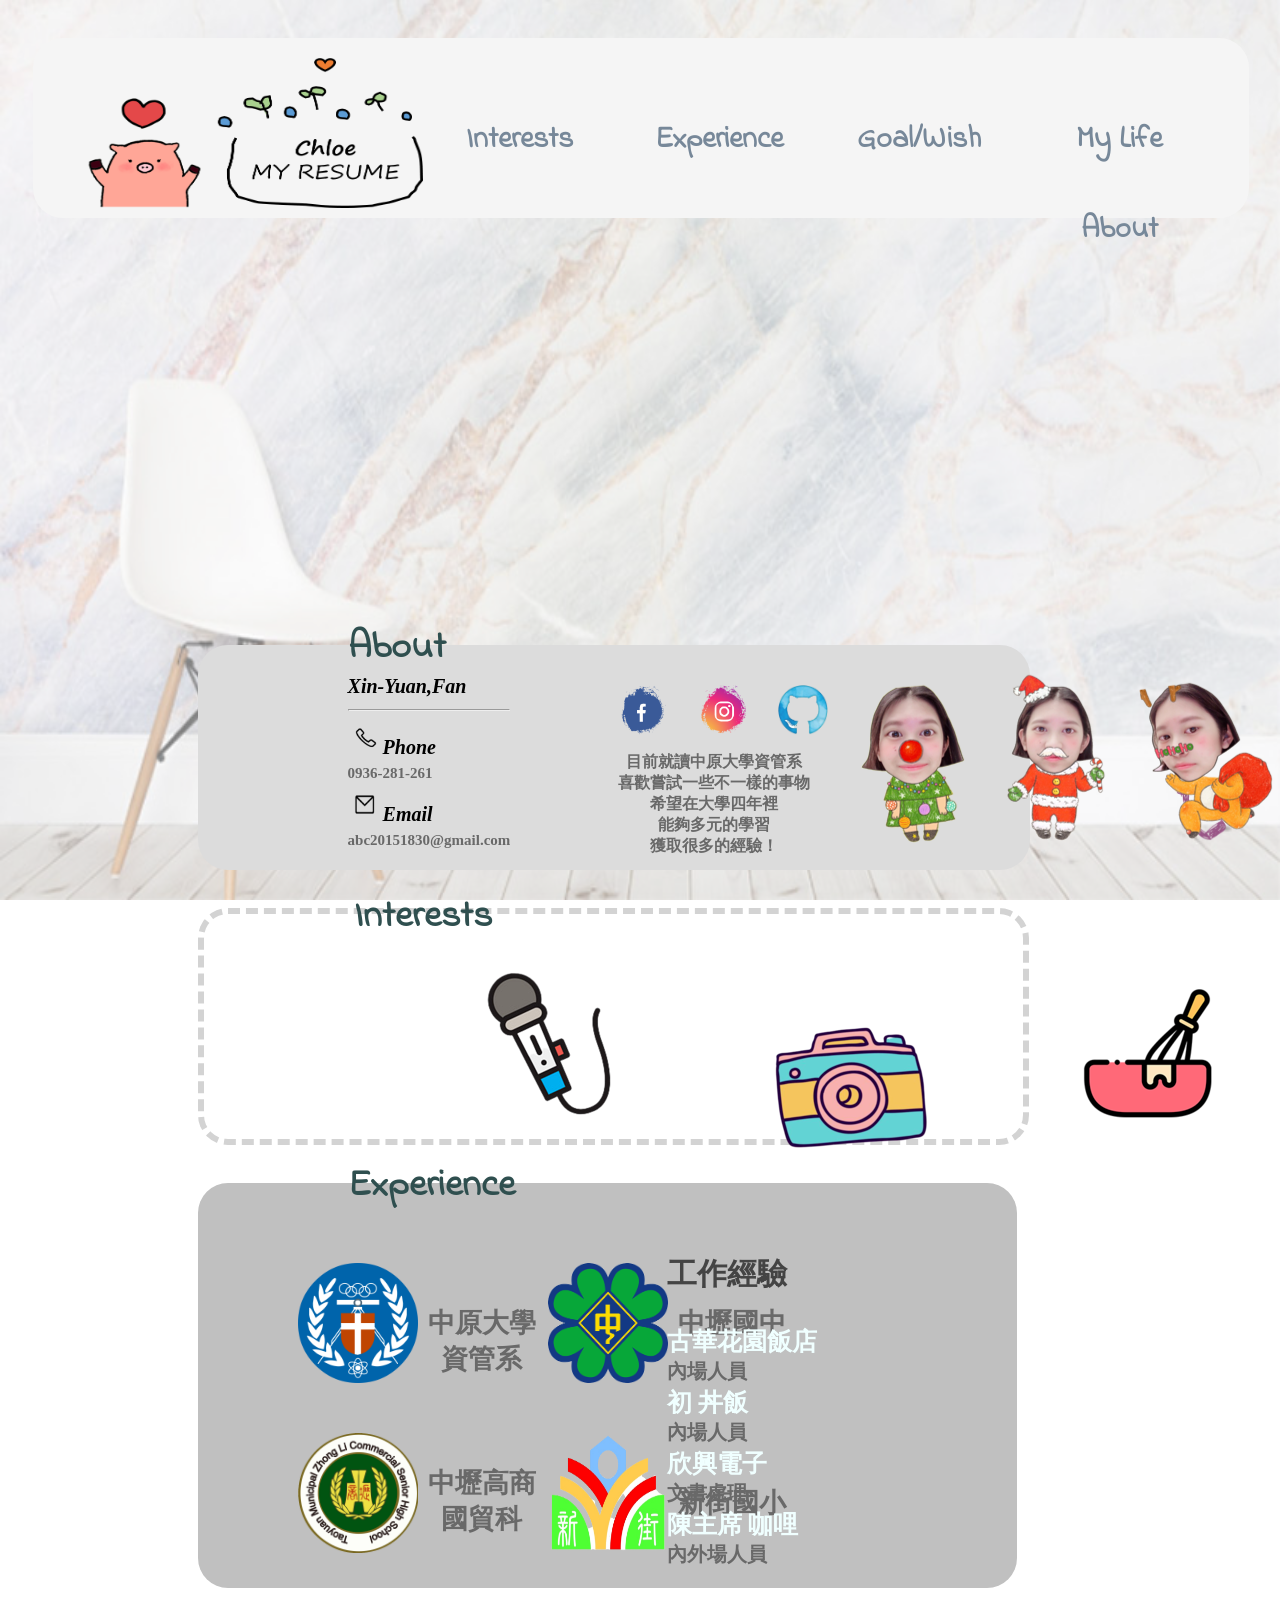
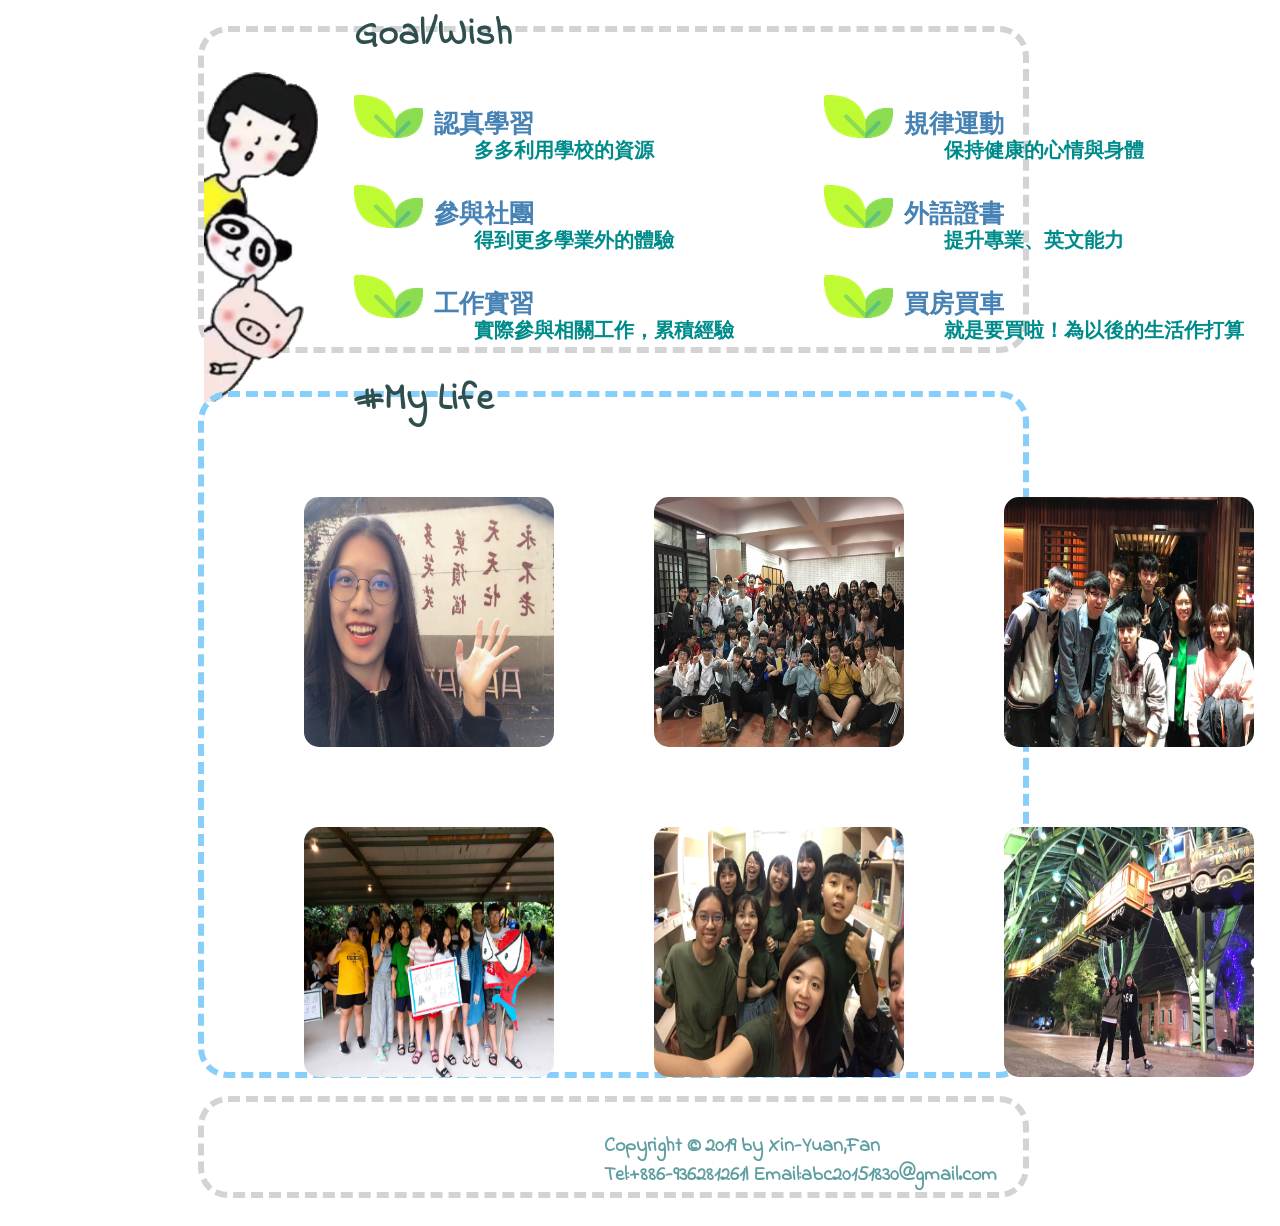
==== commit 87a3e7c4: "0820" ====
--- a/index.html
+++ b/index.html
@@ -6,38 +6,36 @@
 	<link rel="stylesheet" type="text/css" href="css/chloe.css">
 </head>
 <body>
-	<div class="bg">
-		<img class="bg" src="images/bg.jpg" >
-		
+
+	<img class="bg" src="images/bg.jpg" >
+
+
+	<div class="top">
+		<a href="index.html"><img src="images\top.png" class="top" ></a>
 	</div>
 
-	<div class="top">
-			<a href="index.html"><img src="images\top.png" class="top" >
-			
-	</div>
-	<section>	
-
-			<nav class="top1"><!--選單-->
-		<div>
+	
+	<nav class="top1"><!--選單-->
+		
 			<img class="logo" src="images/logo.png">
-		</div>
+		
 				<a href="#life"><div class="view"><p>My Life</p></div></a>
 				<a href="#goal"><div class="view"><p>Goal/Wish</p></div></a>
 				<a href="#experience"><div class="view"><p>Experience</p></div></a>
 				<a href="#interests"><div class="view"><p>Interests</p></div></a>
 				<a href="#about"><div class="view"><p>About</p></div></a>
-			</nav>
-	</section>
+	</nav>
+
 <br>
-	<section>
+
 		<div class="coverflow"><!--圖片輪播-->
     		<a href="#"><img src="images/01.jpg"></a>
     		<a href="#"><img src="images/02.jpg"></a>
    			<a href="#"><img src="images/03.jpg"></a>
 		</div>
-    </section>
+
 <br>
-	<section>
+
 		<div class="about"><a name="about"></a><!--about start-->
 			<div class="about-img"><img src="images/1.png"></div>
 			<span class="title1">About<br></span>
@@ -58,15 +56,15 @@
 			<div>
 				<a href="https://github.com/10744146?tab=repositories" target="blank"><img class="social3" src="images/Github.png" alt="Github"></a>
 			</div>
-		
+
 			<div class="about-word2">
 			目前就讀中原大學資管系<br>喜歡嘗試一些不一樣的事物<br>
 			希望在大學四年裡<br>能夠多元的學習<br>獲取很多的經驗！
 			</div>
 		</div>
-	</section>
-<br>
-	<section>
+
+
+
 		<div class="Interests"><a name="interests"></a>
 			<span class="title2">Interests</span>
 			<div class="I1">
@@ -79,9 +77,8 @@
 				<img src="images/Cook.png" alt="Cook">
 			</div>
 		</div>
-	</section>
-<br>
-	<section>
+
+
 		
 		<div class="Experience">
 			<a name="experience"></a>
@@ -114,9 +111,8 @@
 				</ul>
 			</div>
 		</div>
-	</section>
-<br>
-	<section>
+
+
 		<div class="Goal"><a name="goal"></a>
 			<span class="title4">Goal/Wish</span>
 			<img class="o1" src="images/other1.png">
@@ -145,9 +141,8 @@
 				<span class="a2">就是要買啦！為以後的生活作打算</span>
 			</div>
 		</div>
-	</section>
-<br>
-	<section>
+
+
 		<div class="Life"><a name="life"></a>	
 		<span class="title5">#My Life</span>
 		<img class="p1" src="images/life1.jpg">
@@ -157,13 +152,12 @@
 		<img class="p5" src="images/life5.jpg">
 		<img class="p6" src="images/life6.jpg">
 		</div>
-	</section>
-<br>
-	<section>
+
+
 		<div class="Footer">
 			<span class="footer">Copyright © 2019 by Xin-Yuan,Fan <br>
 			Tel:+886-936281261| Email:abc20151830@gmail.com</span>
 		</div>
-	</section>
+
 </body>
 </html>
--- a/css/chloe.css
+++ b/css/chloe.css
@@ -1,6 +1,5 @@
 		@import url('https://fonts.googleapis.com/css?family=Indie+Flower&display=swap');
 		html{
-			height: 100%;
 			font-family:Indie Flower, cursive;
 			font-weight: bolder;
 		}
@@ -13,35 +12,29 @@
 			width:80px;
 			height:80px;
 		}
-		div.bg{
-			background-size:cover;
+		img.bg{
 			position: fixed;
 			top:0;
 			left: 0;
 			bottom:0;
 			right:0;
 			
-		}
-		img.bg{
 			opacity: 0.5;
-			min-width: 100%;
-        	min-height: 1000px;
-        	width: 100%;
+			height:100%;
+        	width:100%;
 		}
 		img.logo{
 			position: relative;
-			top:2px;
+			top:20px;
 			left:40px;
 			width:350px;
 			height:150px;
 			float: left;
-
-			
 		}
 		div.view{
 			position:relative;
-			top:30px;
-			right:15px;
+			top:50px;
+			right:30px;
 			width:200px;
 			height:90px;
 			float:right;
@@ -69,9 +62,9 @@
             color:#778899;
 		}
 	.coverflow{
-		position:absolute;
-        width:85vw;
-        height:85vh;
+		position: relative;
+        width:100%;
+        height:100%;
         
     }
     .coverflow>a{
@@ -142,10 +135,10 @@
 		border: none;
 		border-radius:30px;
 		position:relative;
-		top:440px;
-		left:180px;
-		width:73vw;
-		height:30vh;
+		margin-top:30%;
+		margin-left:15%;
+		width:65vw;
+		height:25vh;
 		background-color:#DCDCDC;
     }
     div.about-word1{
@@ -176,7 +169,7 @@
 	div.about-img{
 		position:absolute;
 		top:25px;
-		left:640px;
+		left:650px;
 		width:5px;
 		height:10px;
 	}
@@ -186,7 +179,7 @@
 		left:650px;
 		width:5px;
 		height:10px;
-		transform: scale(1.10);
+		transform: scale(1.50);
 	}
 	div.about-word2{
 		font-family:微軟正黑體;
@@ -194,7 +187,7 @@
 		color:#696969;
 		text-align: center;
 		position: absolute;
-		top:100px;
+		margin-top:5%;
 		left:420px;
 	}
 	img.social1{
@@ -222,9 +215,9 @@
 		border:#D3D3D3 dashed 6px;
 		border-radius:30px;
 		position:relative;
-		top:460px;
-		left:180px;
-		width:73vw;
+		margin-top:3%;
+		margin-left:15%;
+		width:64vw;
 		height:25vh;
 			
     }
@@ -239,23 +232,23 @@
 	}
 	div.I1{
 		position: absolute;
-		top:0px;
-		left:200px;
+		top:30px;
+		left:250px;
 		width:50px; 
 		height:50px;
 		transition:width height 2s;
 	}
 	div.I2{
 		position: absolute;
-		top:-15px;
-		left:500px;
+		top:55px;
+		left:550px;
 		width:50px; 
 		height:50px;
 	}
 	div.I3{
 		position: absolute;
-		top:0px;
-		left:800px;
+		top:40px;
+		left:850px;
 		width:50px; 
 		height:50px;
 	}	
@@ -263,10 +256,10 @@
 		border: none;
 		border-radius:30px;
 		position:relative;
-		top:500px;
-		left:180px;
-		width:73vw;
-		height:60vh;
+		margin-top:3%;
+		margin-left:15%;
+		width:64vw;
+		height:45vh;
 		background-color:#C0C0C0;
     }
     span.title3{ 
@@ -365,10 +358,10 @@
 		border:#D3D3D3 dashed 6px;
 		border-radius:30px;
 		position:relative;
-		top:540px;
-		left:180px;
-		width:73vw;
-		height:50vh;
+		margin-top:3%;
+		margin-left:15%;
+		width:64vw;
+		height:35vh;
     }
     span.title4{
     	font-size:38px;
@@ -447,10 +440,10 @@
 		border:#87CEFA	 dashed 6px;
 		border-radius:30px;
 		position:relative;
-		top:580px;
-		left:180px;
-		width:73vw;
-		height:100vh;
+		margin-top:3%;
+		margin-left:15%;
+		width:64vw;
+		height:75vh;
 		
     }
    img.p1:hover{
@@ -579,11 +572,11 @@
 		border:#D3D3D3 dashed 6px;
 		border-radius:30px;
 		position:relative;
-		top:620px;
-		left:180px;
-		width:73vw;
-		height:15vh;
-		margin-bottom:3%;
+		margin-top:3%;
+		margin-left:15%;
+		width:64vw;
+		height:10vh;
+		bottom:20px;
     }
     .footer{
 		font-size: 20px;
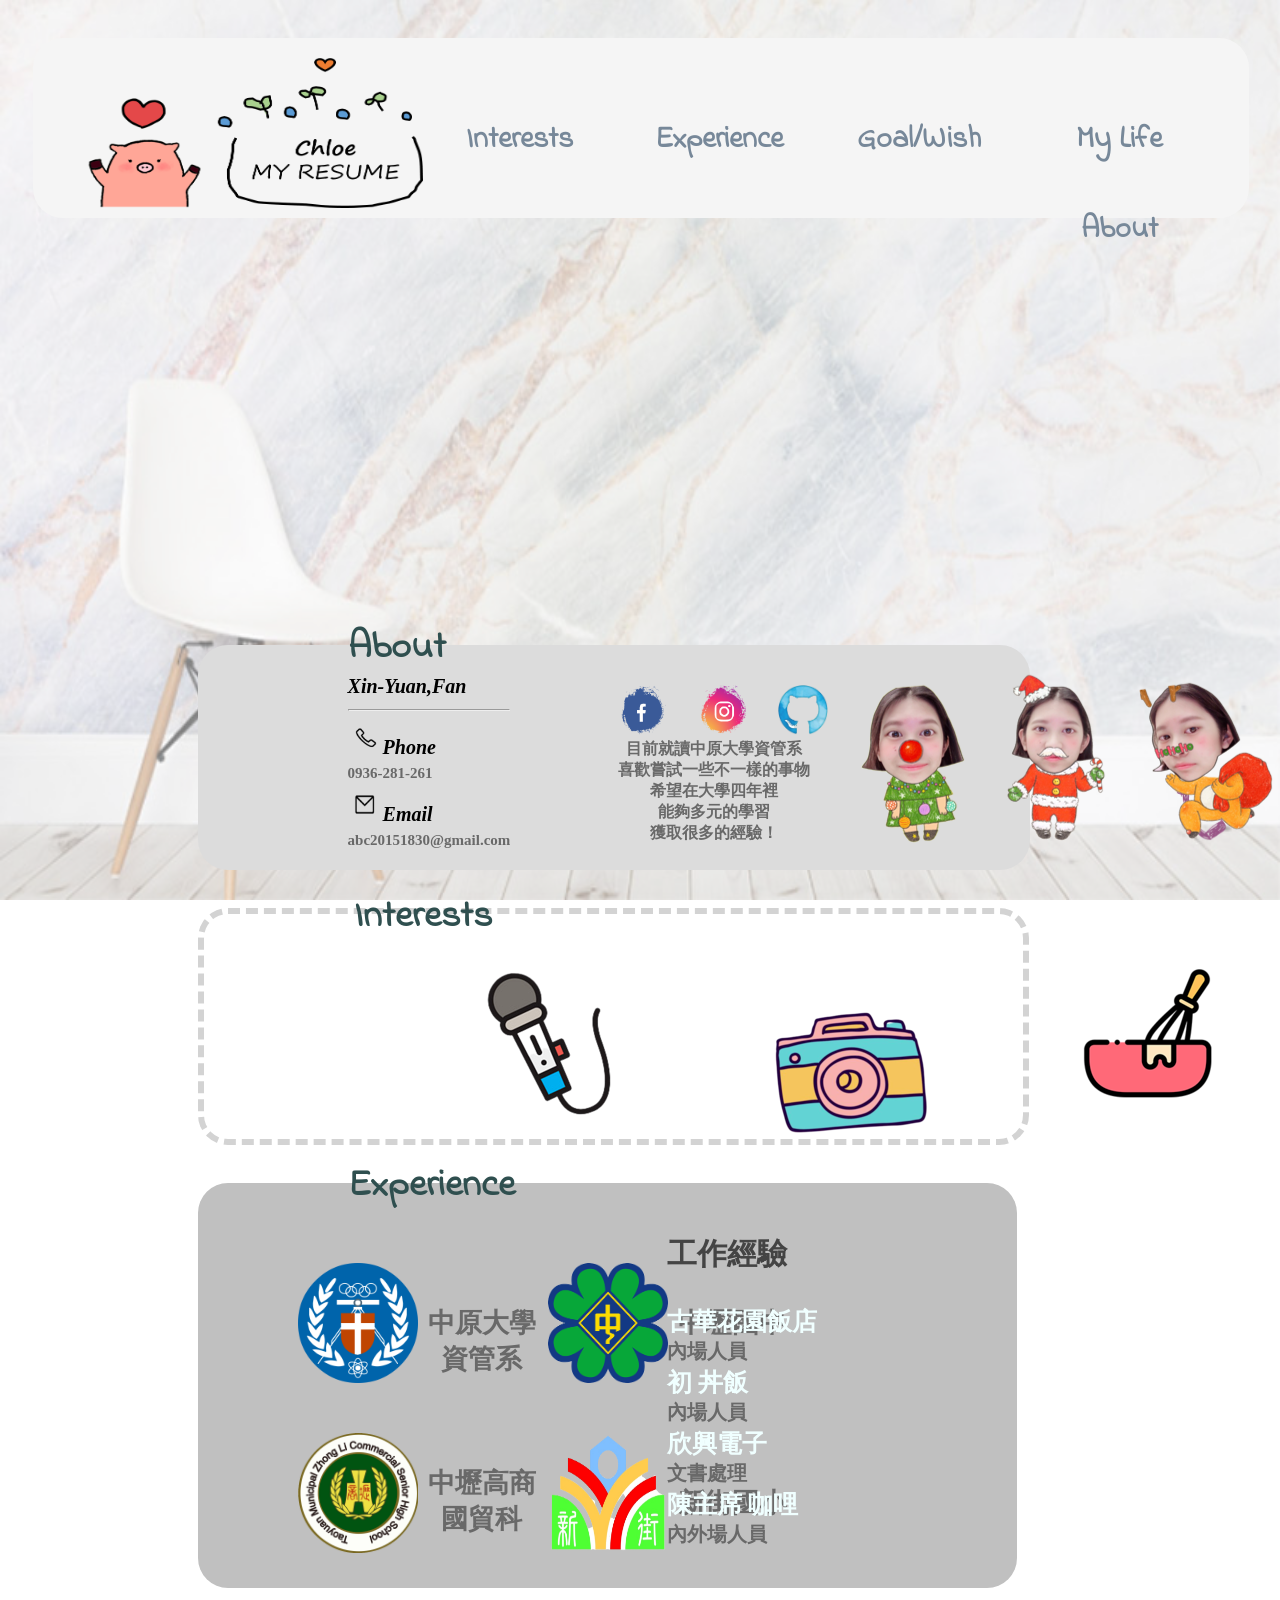
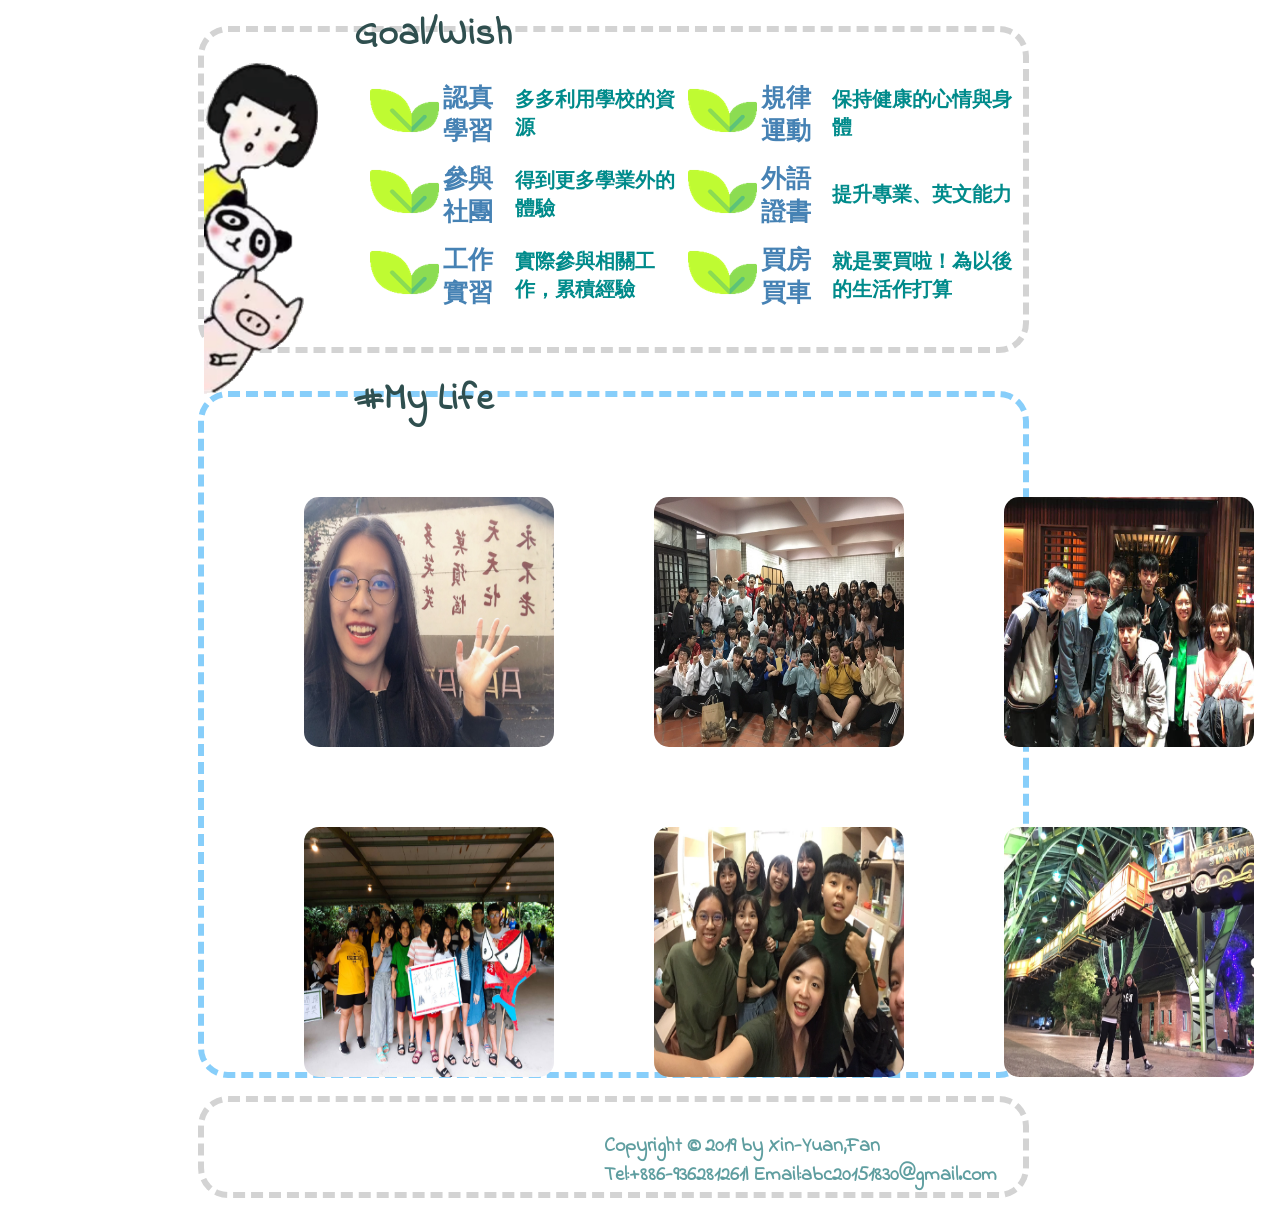
==== commit f5b8edeb: "0821" ====
--- a/index.html
+++ b/index.html
@@ -116,30 +116,40 @@
 		<div class="Goal"><a name="goal"></a>
 			<span class="title4">Goal/Wish</span>
 			<img class="o1" src="images/other1.png">
-			<div class="GW1">
-				<img src="images/leaf.png"><span class="a1">認真學習<br></span>
-				<span class="a2">多多利用學校的資源</span>
-			</div>
-			<div class="GW2">
-				<img src="images/leaf.png"><span class="a1">規律運動<br></span>
-				<span class="a2">保持健康的心情與身體</span>
-			</div>
-			<div class="GW3">
-				<img src="images/leaf.png"><span class="a1">參與社團<br></span>
-				<span class="a2">得到更多學業外的體驗</span>
-			</div>
-			<div class="GW4">
-				<img src="images/leaf.png"><span class="a1">外語證書<br></span>
-				<span class="a2">提升專業、英文能力</span>
-			</div>
-			<div class="GW5">
-				<img src="images/leaf.png"><span class="a1">工作實習<br></span>
-				<span class="a2">實際參與相關工作，累積經驗</span>
-			</div>
-			<div class="GW6">
-				<img src="images/leaf.png"><span class="a1">買房買車<br></span>
-				<span class="a2">就是要買啦！為以後的生活作打算</span>
-			</div>
+			<table  class="GW">
+				<tbody>
+				<tr>
+				<td><img src="images/leaf.png"></td>
+				<td><span class="a1">認真學習</span><br></td>
+				<td><span class="a2">多多利用學校的資源</span></td>
+				<td></td>
+				<td><img src="images/leaf.png"></td>
+				<td><span class="a1">規律運動</span><br></td>
+				<td><span class="a2">保持健康的心情與身體</span></td>
+				</tr>
+
+				<tr>
+				<td><img src="images/leaf.png"></td>
+				<td><span class="a1">參與社團</span><br></td>
+				<td><span class="a2">得到更多學業外的體驗</span></td>
+				<td></td>
+				<td><img src="images/leaf.png"></td>
+				<td><span class="a1">外語證書</span><br></td>
+				<td><span class="a2">提升專業、英文能力</span></td>
+				</tr>
+
+				<tr>
+				<td><img src="images/leaf.png"></td>
+				<td><span class="a1">工作實習</span><br></td>
+				<td><span class="a2">實際參與相關工作，累積經驗</span></td>
+				<td></td>
+				<td><img src="images/leaf.png"></td>
+				<td><span class="a1">買房買車</span><br></td>
+				<td><span class="a2">就是要買啦！為以後的生活作打算</span></td>
+				</tr>														
+				</tbody>	
+			</table>
+
 		</div>
 
 
--- a/css/chloe.css
+++ b/css/chloe.css
@@ -145,7 +145,6 @@
 		position: absolute;
 		top: 30px;
 		left: 150px;
-		float: left;
     }
     span.title1{ 
     	font-size:38px;
@@ -187,7 +186,7 @@
 		color:#696969;
 		text-align: center;
 		position: absolute;
-		margin-top:5%;
+		margin-top:3.5%;
 		left:420px;
 	}
 	img.social1{
@@ -240,14 +239,14 @@
 	}
 	div.I2{
 		position: absolute;
-		top:55px;
+		top:40px;
 		left:550px;
 		width:50px; 
 		height:50px;
 	}
 	div.I3{
 		position: absolute;
-		top:40px;
+		top:20px;
 		left:850px;
 		width:50px; 
 		height:50px;
@@ -336,7 +335,7 @@
 	}
 	.exp{
 		position: absolute;
-		top:25px;
+		top:5px;
 		right:200px;
 	}
 	.exp1-t{
@@ -372,70 +371,28 @@
     	left:150px;
     }
 	img.o1{
-		position: absolute;
-		top:25px;
+		margin-top: 2%;
 		left: 0px;
 		width:120px;
 		height:350px;
-	}
+		float: left;
+	}
+
 	span.a1{
-		position: absolute;
-		top:25px; 
-		left:80px;
 		font-size:25px;
 		font-family: 微軟正黑體;
 		color:#4682B4; 
 	}
-	span.a2{
-		position: absolute;
-		top:55px; 
-		left:120px;	
+	span.a2{	
 		font-size:20px;
 		font-family: 微軟正黑體;
 		color:#008B8B; 	
 	}
-	div.GW1{
-		position: absolute;
-		top:50px; 
-		left:150px;
-		width: 80vw;
-		height: 80vh;
-	}
-	div.GW2{
-		position: absolute;
-		top:50px; 
-		left:620px;
-		width: 80vw;
-		height: 80vh;
-    }
-	div.GW3{
-		position: absolute;
-		top:140px; 
-		left:150px;
-		width: 80vw;
-		height: 80vh;
-    }
-    div.GW4{
-		position: absolute;
-		top:140px; 
-		left:620px;
-		width: 80vw;
-		height: 80vh;
-    }
-    div.GW5{
-		position: absolute;
-		top:230px; 
-		left:150px;
-		width: 80vw;
-		height: 80vh;
-    }
-    div.GW6{
-		position: absolute;
-		top:230px; 
-		left:620px;
-		width: 80vw;
-		height: 80vh;
-    }
+	.GW{
+		margin-top:5%;
+		margin-left:20%;		
+	}
+
     div.Life{
 		border:#87CEFA	 dashed 6px;
 		border-radius:30px;
